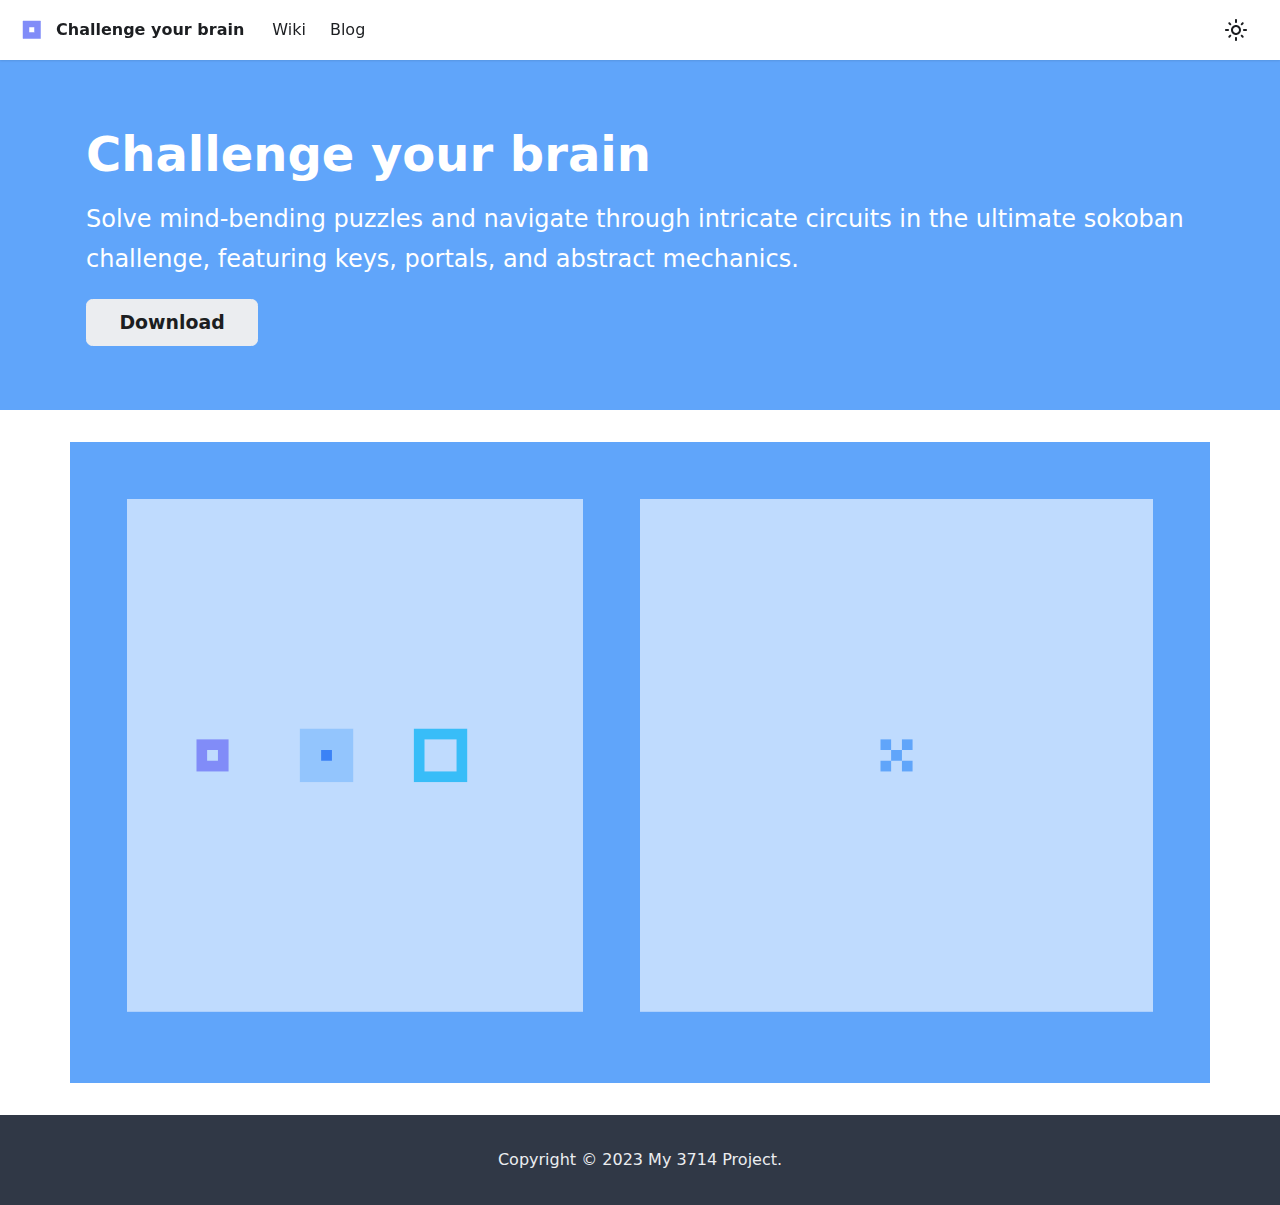
==== index.html @ c6596e47 "init" ====
<!doctype html>
<html lang="en" dir="ltr" class="plugin-pages plugin-id-default">
<head>
<meta charset="UTF-8">
<meta name="generator" content="Docusaurus v2.3.1">
<title data-rh="true">Home | Challenge your brain</title><meta data-rh="true" name="viewport" content="width=device-width,initial-scale=1"><meta data-rh="true" name="twitter:card" content="summary_large_image"><meta data-rh="true" property="og:image" content="https://your-docusaurus-test-site.com/img/docusaurus-social-card.jpg"><meta data-rh="true" name="twitter:image" content="https://your-docusaurus-test-site.com/img/docusaurus-social-card.jpg"><meta data-rh="true" property="og:url" content="https://your-docusaurus-test-site.com/"><meta data-rh="true" name="docusaurus_locale" content="en"><meta data-rh="true" name="docusaurus_tag" content="default"><meta data-rh="true" name="docsearch:language" content="en"><meta data-rh="true" name="docsearch:docusaurus_tag" content="default"><meta data-rh="true" property="og:title" content="Home | Challenge your brain"><meta data-rh="true" name="description" content="Description will go into a meta tag in &lt;head /&gt;"><meta data-rh="true" property="og:description" content="Description will go into a meta tag in &lt;head /&gt;"><link data-rh="true" rel="icon" href="/img/logo.svg"><link data-rh="true" rel="canonical" href="https://your-docusaurus-test-site.com/"><link data-rh="true" rel="alternate" href="https://your-docusaurus-test-site.com/" hreflang="en"><link data-rh="true" rel="alternate" href="https://your-docusaurus-test-site.com/" hreflang="x-default"><script data-rh="true">function maybeInsertBanner(){window.__DOCUSAURUS_INSERT_BASEURL_BANNER&&insertBanner()}function insertBanner(){var n=document.getElementById("docusaurus-base-url-issue-banner-container");if(n){n.innerHTML='\n<div id="docusaurus-base-url-issue-banner" style="border: thick solid red; background-color: rgb(255, 230, 179); margin: 20px; padding: 20px; font-size: 20px;">\n   <p style="font-weight: bold; font-size: 30px;">Your Docusaurus site did not load properly.</p>\n   <p>A very common reason is a wrong site <a href="https://docusaurus.io/docs/docusaurus.config.js/#baseurl" style="font-weight: bold;">baseUrl configuration</a>.</p>\n   <p>Current configured baseUrl = <span style="font-weight: bold; color: red;">/</span>  (default value)</p>\n   <p>We suggest trying baseUrl = <span id="docusaurus-base-url-issue-banner-suggestion-container" style="font-weight: bold; color: green;"></span></p>\n</div>\n';var e=document.getElementById("docusaurus-base-url-issue-banner-suggestion-container"),s=window.location.pathname,r="/"===s.substr(-1)?s:s+"/";e.innerHTML=r}}window.__DOCUSAURUS_INSERT_BASEURL_BANNER=!0,document.addEventListener("DOMContentLoaded",maybeInsertBanner)</script><link rel="alternate" type="application/rss+xml" href="/blog/rss.xml" title="Challenge your brain RSS Feed">
<link rel="alternate" type="application/atom+xml" href="/blog/atom.xml" title="Challenge your brain Atom Feed"><link rel="stylesheet" href="/assets/css/styles.aef42e39.css">
<link rel="preload" href="/assets/js/runtime~main.02da9498.js" as="script">
<link rel="preload" href="/assets/js/main.abb1dfb3.js" as="script">
</head>
<body class="navigation-with-keyboard">
<script>!function(){function t(t){document.documentElement.setAttribute("data-theme",t)}var e=function(){var t=null;try{t=localStorage.getItem("theme")}catch(t){}return t}();t(null!==e?e:"light")}()</script><div id="__docusaurus">
<div id="docusaurus-base-url-issue-banner-container"></div><div role="region" aria-label="Skip to main content"><a class="skipToContent_fXgn" href="#docusaurus_skipToContent_fallback">Skip to main content</a></div><nav aria-label="Main" class="navbar navbar--fixed-top"><div class="navbar__inner"><div class="navbar__items"><button aria-label="Toggle navigation bar" aria-expanded="false" class="navbar__toggle clean-btn" type="button"><svg width="30" height="30" viewBox="0 0 30 30" aria-hidden="true"><path stroke="currentColor" stroke-linecap="round" stroke-miterlimit="10" stroke-width="2" d="M4 7h22M4 15h22M4 23h22"></path></svg></button><a class="navbar__brand" href="/"><div class="navbar__logo"><img src="/img/logo.svg" alt="My Site Logo" class="themedImage_ToTc themedImage--light_HNdA"><img src="/img/logo.svg" alt="My Site Logo" class="themedImage_ToTc themedImage--dark_i4oU"></div><b class="navbar__title text--truncate">Challenge your brain</b></a><a class="navbar__item navbar__link" href="/wiki/introduction">Wiki</a><a class="navbar__item navbar__link" href="/blog">Blog</a></div><div class="navbar__items navbar__items--right"><div class="toggle_vylO colorModeToggle_DEke"><button class="clean-btn toggleButton_gllP toggleButtonDisabled_aARS" type="button" disabled="" title="Switch between dark and light mode (currently light mode)" aria-label="Switch between dark and light mode (currently light mode)" aria-live="polite"><svg viewBox="0 0 24 24" width="24" height="24" class="lightToggleIcon_pyhR"><path fill="currentColor" d="M12,9c1.65,0,3,1.35,3,3s-1.35,3-3,3s-3-1.35-3-3S10.35,9,12,9 M12,7c-2.76,0-5,2.24-5,5s2.24,5,5,5s5-2.24,5-5 S14.76,7,12,7L12,7z M2,13l2,0c0.55,0,1-0.45,1-1s-0.45-1-1-1l-2,0c-0.55,0-1,0.45-1,1S1.45,13,2,13z M20,13l2,0c0.55,0,1-0.45,1-1 s-0.45-1-1-1l-2,0c-0.55,0-1,0.45-1,1S19.45,13,20,13z M11,2v2c0,0.55,0.45,1,1,1s1-0.45,1-1V2c0-0.55-0.45-1-1-1S11,1.45,11,2z M11,20v2c0,0.55,0.45,1,1,1s1-0.45,1-1v-2c0-0.55-0.45-1-1-1C11.45,19,11,19.45,11,20z M5.99,4.58c-0.39-0.39-1.03-0.39-1.41,0 c-0.39,0.39-0.39,1.03,0,1.41l1.06,1.06c0.39,0.39,1.03,0.39,1.41,0s0.39-1.03,0-1.41L5.99,4.58z M18.36,16.95 c-0.39-0.39-1.03-0.39-1.41,0c-0.39,0.39-0.39,1.03,0,1.41l1.06,1.06c0.39,0.39,1.03,0.39,1.41,0c0.39-0.39,0.39-1.03,0-1.41 L18.36,16.95z M19.42,5.99c0.39-0.39,0.39-1.03,0-1.41c-0.39-0.39-1.03-0.39-1.41,0l-1.06,1.06c-0.39,0.39-0.39,1.03,0,1.41 s1.03,0.39,1.41,0L19.42,5.99z M7.05,18.36c0.39-0.39,0.39-1.03,0-1.41c-0.39-0.39-1.03-0.39-1.41,0l-1.06,1.06 c-0.39,0.39-0.39,1.03,0,1.41s1.03,0.39,1.41,0L7.05,18.36z"></path></svg><svg viewBox="0 0 24 24" width="24" height="24" class="darkToggleIcon_wfgR"><path fill="currentColor" d="M9.37,5.51C9.19,6.15,9.1,6.82,9.1,7.5c0,4.08,3.32,7.4,7.4,7.4c0.68,0,1.35-0.09,1.99-0.27C17.45,17.19,14.93,19,12,19 c-3.86,0-7-3.14-7-7C5,9.07,6.81,6.55,9.37,5.51z M12,3c-4.97,0-9,4.03-9,9s4.03,9,9,9s9-4.03,9-9c0-0.46-0.04-0.92-0.1-1.36 c-0.98,1.37-2.58,2.26-4.4,2.26c-2.98,0-5.4-2.42-5.4-5.4c0-1.81,0.89-3.42,2.26-4.4C12.92,3.04,12.46,3,12,3L12,3z"></path></svg></button></div><div class="searchBox_ZlJk"></div></div></div><div role="presentation" class="navbar-sidebar__backdrop"></div></nav><div id="docusaurus_skipToContent_fallback" class="main-wrapper mainWrapper_z2l0"><header class="hero hero--primary"><div class="container"><h1 class="hero__title">Challenge your brain</h1><p class="hero__subtitle">Solve mind-bending puzzles and navigate through intricate circuits in the ultimate sokoban challenge, featuring keys, portals, and abstract mechanics.</p><div><a class="button button--secondary button--lg">Download</a></div></div></header><main><section class="features_t9lD"><div class="container"><div class="row"><img src="/assets/images/a-f8ef5620b0c24caef49e44f3ff81d7fb.png"></div></div></section></main></div><footer class="footer footer--dark"><div class="container container-fluid"><div class="footer__bottom text--center"><div class="footer__copyright">Copyright © 2023 My 3714 Project.</div></div></div></footer></div>
<script src="/assets/js/runtime~main.02da9498.js"></script>
<script src="/assets/js/main.abb1dfb3.js"></script>
</body>
</html>
---- assets/css/styles.aef42e39.css ----
.col,.container{padding:0 var(--ifm-spacing-horizontal);width:100%}.markdown>h2,.markdown>h3,.markdown>h4,.markdown>h5,.markdown>h6{margin-bottom:calc(var(--ifm-heading-vertical-rhythm-bottom)*var(--ifm-leading))}.markdown li,body{word-wrap:break-word}body,ol ol,ol ul,ul ol,ul ul{margin:0}pre,table{overflow:auto}blockquote,pre{margin:0 0 var(--ifm-spacing-vertical)}.breadcrumbs__link,.button{transition-timing-function:var(--ifm-transition-timing-default)}.button,code{vertical-align:middle}.button--outline.button--active,.button--outline:active,.button--outline:hover,:root{--ifm-button-color:var(--ifm-font-color-base-inverse)}.menu__link:hover,a{transition:color var(--ifm-transition-fast) var(--ifm-transition-timing-default)}.navbar--dark,:root{--ifm-navbar-link-hover-color:var(--ifm-color-primary)}.menu,.navbar-sidebar{overflow-x:hidden}:root,html[data-theme=dark]{--ifm-color-emphasis-500:var(--ifm-color-gray-500)}.toggleButton_gllP,html{-webkit-tap-highlight-color:transparent}.clean-list,.containsTaskList_mC6p,.details_lb9f>summary,.dropdown__menu,.menu__list{list-style:none}:root{--ifm-color-scheme:light;--ifm-dark-value:10%;--ifm-darker-value:15%;--ifm-darkest-value:30%;--ifm-light-value:15%;--ifm-lighter-value:30%;--ifm-lightest-value:50%;--ifm-contrast-background-value:90%;--ifm-contrast-foreground-value:70%;--ifm-contrast-background-dark-value:70%;--ifm-contrast-foreground-dark-value:90%;--ifm-color-primary:#3578e5;--ifm-color-secondary:#ebedf0;--ifm-color-success:#00a400;--ifm-color-info:#54c7ec;--ifm-color-warning:#ffba00;--ifm-color-danger:#fa383e;--ifm-color-primary-dark:#306cce;--ifm-color-primary-darker:#2d66c3;--ifm-color-primary-darkest:#2554a0;--ifm-color-primary-light:#538ce9;--ifm-color-primary-lighter:#72a1ed;--ifm-color-primary-lightest:#9abcf2;--ifm-color-primary-contrast-background:#ebf2fc;--ifm-color-primary-contrast-foreground:#102445;--ifm-color-secondary-dark:#d4d5d8;--ifm-color-secondary-darker:#c8c9cc;--ifm-color-secondary-darkest:#a4a6a8;--ifm-color-secondary-light:#eef0f2;--ifm-color-secondary-lighter:#f1f2f5;--ifm-color-secondary-lightest:#f5f6f8;--ifm-color-secondary-contrast-background:#fdfdfe;--ifm-color-secondary-contrast-foreground:#474748;--ifm-color-success-dark:#009400;--ifm-color-success-darker:#008b00;--ifm-color-success-darkest:#007300;--ifm-color-success-light:#26b226;--ifm-color-success-lighter:#4dbf4d;--ifm-color-success-lightest:#80d280;--ifm-color-success-contrast-background:#e6f6e6;--ifm-color-success-contrast-foreground:#003100;--ifm-color-info-dark:#4cb3d4;--ifm-color-info-darker:#47a9c9;--ifm-color-info-darkest:#3b8ba5;--ifm-color-info-light:#6ecfef;--ifm-color-info-lighter:#87d8f2;--ifm-color-info-lightest:#aae3f6;--ifm-color-info-contrast-background:#eef9fd;--ifm-color-info-contrast-foreground:#193c47;--ifm-color-warning-dark:#e6a700;--ifm-color-warning-darker:#d99e00;--ifm-color-warning-darkest:#b38200;--ifm-color-warning-light:#ffc426;--ifm-color-warning-lighter:#ffcf4d;--ifm-color-warning-lightest:#ffdd80;--ifm-color-warning-contrast-background:#fff8e6;--ifm-color-warning-contrast-foreground:#4d3800;--ifm-color-danger-dark:#e13238;--ifm-color-danger-darker:#d53035;--ifm-color-danger-darkest:#af272b;--ifm-color-danger-light:#fb565b;--ifm-color-danger-lighter:#fb7478;--ifm-color-danger-lightest:#fd9c9f;--ifm-color-danger-contrast-background:#ffebec;--ifm-color-danger-contrast-foreground:#4b1113;--ifm-color-white:#fff;--ifm-color-black:#000;--ifm-color-gray-0:var(--ifm-color-white);--ifm-color-gray-100:#f5f6f7;--ifm-color-gray-200:#ebedf0;--ifm-color-gray-300:#dadde1;--ifm-color-gray-400:#ccd0d5;--ifm-color-gray-500:#bec3c9;--ifm-color-gray-600:#8d949e;--ifm-color-gray-700:#606770;--ifm-color-gray-800:#444950;--ifm-color-gray-900:#1c1e21;--ifm-color-gray-1000:var(--ifm-color-black);--ifm-color-emphasis-0:var(--ifm-color-gray-0);--ifm-color-emphasis-100:var(--ifm-color-gray-100);--ifm-color-emphasis-200:var(--ifm-color-gray-200);--ifm-color-emphasis-300:var(--ifm-color-gray-300);--ifm-color-emphasis-400:var(--ifm-color-gray-400);--ifm-color-emphasis-600:var(--ifm-color-gray-600);--ifm-color-emphasis-700:var(--ifm-color-gray-700);--ifm-color-emphasis-800:var(--ifm-color-gray-800);--ifm-color-emphasis-900:var(--ifm-color-gray-900);--ifm-color-emphasis-1000:var(--ifm-color-gray-1000);--ifm-color-content:var(--ifm-color-emphasis-900);--ifm-color-content-inverse:var(--ifm-color-emphasis-0);--ifm-color-content-secondary:#525860;--ifm-background-color:#0000;--ifm-background-surface-color:var(--ifm-color-content-inverse);--ifm-global-border-width:1px;--ifm-global-radius:0.4rem;--ifm-hover-overlay:#0000000d;--ifm-font-color-base:var(--ifm-color-content);--ifm-font-color-base-inverse:var(--ifm-color-content-inverse);--ifm-font-color-secondary:var(--ifm-color-content-secondary);--ifm-font-family-base:system-ui,-apple-system,Segoe UI,Roboto,Ubuntu,Cantarell,Noto Sans,sans-serif,BlinkMacSystemFont,"Segoe UI",Helvetica,Arial,sans-serif,"Apple Color Emoji","Segoe UI Emoji","Segoe UI Symbol";--ifm-font-family-monospace:SFMono-Regular,Menlo,Monaco,Consolas,"Liberation Mono","Courier New",monospace;--ifm-font-size-base:100%;--ifm-font-weight-light:300;--ifm-font-weight-normal:400;--ifm-font-weight-semibold:500;--ifm-font-weight-bold:700;--ifm-font-weight-base:var(--ifm-font-weight-normal);--ifm-line-height-base:1.65;--ifm-global-spacing:1rem;--ifm-spacing-vertical:var(--ifm-global-spacing);--ifm-spacing-horizontal:var(--ifm-global-spacing);--ifm-transition-fast:200ms;--ifm-transition-slow:400ms;--ifm-transition-timing-default:cubic-bezier(0.08,0.52,0.52,1);--ifm-global-shadow-lw:0 1px 2px 0 #0000001a;--ifm-global-shadow-md:0 5px 40px #0003;--ifm-global-shadow-tl:0 12px 28px 0 #0003,0 2px 4px 0 #0000001a;--ifm-z-index-dropdown:100;--ifm-z-index-fixed:200;--ifm-z-index-overlay:400;--ifm-container-width:1140px;--ifm-container-width-xl:1320px;--ifm-code-background:#f6f7f8;--ifm-code-border-radius:var(--ifm-global-radius);--ifm-code-font-size:90%;--ifm-code-padding-horizontal:0.1rem;--ifm-code-padding-vertical:0.1rem;--ifm-pre-background:var(--ifm-code-background);--ifm-pre-border-radius:var(--ifm-code-border-radius);--ifm-pre-color:inherit;--ifm-pre-line-height:1.45;--ifm-pre-padding:1rem;--ifm-heading-color:inherit;--ifm-heading-margin-top:0;--ifm-heading-margin-bottom:var(--ifm-spacing-vertical);--ifm-heading-font-family:var(--ifm-font-family-base);--ifm-heading-font-weight:var(--ifm-font-weight-bold);--ifm-heading-line-height:1.25;--ifm-h1-font-size:2rem;--ifm-h2-font-size:1.5rem;--ifm-h3-font-size:1.25rem;--ifm-h4-font-size:1rem;--ifm-h5-font-size:0.875rem;--ifm-h6-font-size:0.85rem;--ifm-image-alignment-padding:1.25rem;--ifm-leading-desktop:1.25;--ifm-leading:calc(var(--ifm-leading-desktop)*1rem);--ifm-list-left-padding:2rem;--ifm-list-margin:1rem;--ifm-list-item-margin:0.25rem;--ifm-list-paragraph-margin:1rem;--ifm-table-cell-padding:0.75rem;--ifm-table-background:#0000;--ifm-table-stripe-background:#00000008;--ifm-table-border-width:1px;--ifm-table-border-color:var(--ifm-color-emphasis-300);--ifm-table-head-background:inherit;--ifm-table-head-color:inherit;--ifm-table-head-font-weight:var(--ifm-font-weight-bold);--ifm-table-cell-color:inherit;--ifm-link-color:var(--ifm-color-primary);--ifm-link-decoration:none;--ifm-link-hover-color:var(--ifm-link-color);--ifm-link-hover-decoration:underline;--ifm-paragraph-margin-bottom:var(--ifm-leading);--ifm-blockquote-font-size:var(--ifm-font-size-base);--ifm-blockquote-border-left-width:2px;--ifm-blockquote-padding-horizontal:var(--ifm-spacing-horizontal);--ifm-blockquote-padding-vertical:0;--ifm-blockquote-shadow:none;--ifm-blockquote-color:var(--ifm-color-emphasis-800);--ifm-blockquote-border-color:var(--ifm-color-emphasis-300);--ifm-hr-background-color:var(--ifm-color-emphasis-500);--ifm-hr-height:1px;--ifm-hr-margin-vertical:1.5rem;--ifm-scrollbar-size:7px;--ifm-scrollbar-track-background-color:#f1f1f1;--ifm-scrollbar-thumb-background-color:silver;--ifm-scrollbar-thumb-hover-background-color:#a7a7a7;--ifm-alert-background-color:inherit;--ifm-alert-border-color:inherit;--ifm-alert-border-radius:var(--ifm-global-radius);--ifm-alert-border-width:0px;--ifm-alert-border-left-width:5px;--ifm-alert-color:var(--ifm-font-color-base);--ifm-alert-padding-horizontal:var(--ifm-spacing-horizontal);--ifm-alert-padding-vertical:var(--ifm-spacing-vertical);--ifm-alert-shadow:var(--ifm-global-shadow-lw);--ifm-avatar-intro-margin:1rem;--ifm-avatar-intro-alignment:inherit;--ifm-avatar-photo-size:3rem;--ifm-badge-background-color:inherit;--ifm-badge-border-color:inherit;--ifm-badge-border-radius:var(--ifm-global-radius);--ifm-badge-border-width:var(--ifm-global-border-width);--ifm-badge-color:var(--ifm-color-white);--ifm-badge-padding-horizontal:calc(var(--ifm-spacing-horizontal)*0.5);--ifm-badge-padding-vertical:calc(var(--ifm-spacing-vertical)*0.25);--ifm-breadcrumb-border-radius:1.5rem;--ifm-breadcrumb-spacing:0.5rem;--ifm-breadcrumb-color-active:var(--ifm-color-primary);--ifm-breadcrumb-item-background-active:var(--ifm-hover-overlay);--ifm-breadcrumb-padding-horizontal:0.8rem;--ifm-breadcrumb-padding-vertical:0.4rem;--ifm-breadcrumb-size-multiplier:1;--ifm-breadcrumb-separator:url('data:image/svg+xml;utf8,<svg xmlns="http://www.w3.org/2000/svg" x="0px" y="0px" viewBox="0 0 256 256"><g><g><polygon points="79.093,0 48.907,30.187 146.72,128 48.907,225.813 79.093,256 207.093,128"/></g></g><g></g><g></g><g></g><g></g><g></g><g></g><g></g><g></g><g></g><g></g><g></g><g></g><g></g><g></g><g></g></svg>');--ifm-breadcrumb-separator-filter:none;--ifm-breadcrumb-separator-size:0.5rem;--ifm-breadcrumb-separator-size-multiplier:1.25;--ifm-button-background-color:inherit;--ifm-button-border-color:var(--ifm-button-background-color);--ifm-button-border-width:var(--ifm-global-border-width);--ifm-button-font-weight:var(--ifm-font-weight-bold);--ifm-button-padding-horizontal:1.5rem;--ifm-button-padding-vertical:0.375rem;--ifm-button-size-multiplier:1;--ifm-button-transition-duration:var(--ifm-transition-fast);--ifm-button-border-radius:calc(var(--ifm-global-radius)*var(--ifm-button-size-multiplier));--ifm-button-group-spacing:2px;--ifm-card-background-color:var(--ifm-background-surface-color);--ifm-card-border-radius:calc(var(--ifm-global-radius)*2);--ifm-card-horizontal-spacing:var(--ifm-global-spacing);--ifm-card-vertical-spacing:var(--ifm-global-spacing);--ifm-toc-border-color:var(--ifm-color-emphasis-300);--ifm-toc-link-color:var(--ifm-color-content-secondary);--ifm-toc-padding-vertical:0.5rem;--ifm-toc-padding-horizontal:0.5rem;--ifm-dropdown-background-color:var(--ifm-background-surface-color);--ifm-dropdown-font-weight:var(--ifm-font-weight-semibold);--ifm-dropdown-link-color:var(--ifm-font-color-base);--ifm-dropdown-hover-background-color:var(--ifm-hover-overlay);--ifm-footer-background-color:var(--ifm-color-emphasis-100);--ifm-footer-color:inherit;--ifm-footer-link-color:var(--ifm-color-emphasis-700);--ifm-footer-link-hover-color:var(--ifm-color-primary);--ifm-footer-link-horizontal-spacing:0.5rem;--ifm-footer-padding-horizontal:calc(var(--ifm-spacing-horizontal)*2);--ifm-footer-padding-vertical:calc(var(--ifm-spacing-vertical)*2);--ifm-footer-title-color:inherit;--ifm-footer-logo-max-width:min(30rem,90vw);--ifm-hero-background-color:var(--ifm-background-surface-color);--ifm-hero-text-color:var(--ifm-color-emphasis-800);--ifm-menu-color:var(--ifm-color-emphasis-700);--ifm-menu-color-active:var(--ifm-color-primary);--ifm-menu-color-background-active:var(--ifm-hover-overlay);--ifm-menu-color-background-hover:var(--ifm-hover-overlay);--ifm-menu-link-padding-horizontal:0.75rem;--ifm-menu-link-padding-vertical:0.375rem;--ifm-menu-link-sublist-icon:url('data:image/svg+xml;utf8,<svg xmlns="http://www.w3.org/2000/svg" width="16px" height="16px" viewBox="0 0 24 24"><path fill="rgba(0,0,0,0.5)" d="M7.41 15.41L12 10.83l4.59 4.58L18 14l-6-6-6 6z"></path></svg>');--ifm-menu-link-sublist-icon-filter:none;--ifm-navbar-background-color:var(--ifm-background-surface-color);--ifm-navbar-height:3.75rem;--ifm-navbar-item-padding-horizontal:0.75rem;--ifm-navbar-item-padding-vertical:0.25rem;--ifm-navbar-link-color:var(--ifm-font-color-base);--ifm-navbar-link-active-color:var(--ifm-link-color);--ifm-navbar-padding-horizontal:var(--ifm-spacing-horizontal);--ifm-navbar-padding-vertical:calc(var(--ifm-spacing-vertical)*0.5);--ifm-navbar-shadow:var(--ifm-global-shadow-lw);--ifm-navbar-search-input-background-color:var(--ifm-color-emphasis-200);--ifm-navbar-search-input-color:var(--ifm-color-emphasis-800);--ifm-navbar-search-input-placeholder-color:var(--ifm-color-emphasis-500);--ifm-navbar-search-input-icon:url('data:image/svg+xml;utf8,<svg fill="currentColor" xmlns="http://www.w3.org/2000/svg" viewBox="0 0 16 16" height="16px" width="16px"><path d="M6.02945,10.20327a4.17382,4.17382,0,1,1,4.17382-4.17382A4.15609,4.15609,0,0,1,6.02945,10.20327Zm9.69195,4.2199L10.8989,9.59979A5.88021,5.88021,0,0,0,12.058,6.02856,6.00467,6.00467,0,1,0,9.59979,10.8989l4.82338,4.82338a.89729.89729,0,0,0,1.29912,0,.89749.89749,0,0,0-.00087-1.29909Z" /></svg>');--ifm-navbar-sidebar-width:83vw;--ifm-pagination-border-radius:var(--ifm-global-radius);--ifm-pagination-color-active:var(--ifm-color-primary);--ifm-pagination-font-size:1rem;--ifm-pagination-item-active-background:var(--ifm-hover-overlay);--ifm-pagination-page-spacing:0.2em;--ifm-pagination-padding-horizontal:calc(var(--ifm-spacing-horizontal)*1);--ifm-pagination-padding-vertical:calc(var(--ifm-spacing-vertical)*0.25);--ifm-pagination-nav-border-radius:var(--ifm-global-radius);--ifm-pagination-nav-color-hover:var(--ifm-color-primary);--ifm-pills-color-active:var(--ifm-color-primary);--ifm-pills-color-background-active:var(--ifm-hover-overlay);--ifm-pills-spacing:0.125rem;--ifm-tabs-color:var(--ifm-font-color-secondary);--ifm-tabs-color-active:var(--ifm-color-primary);--ifm-tabs-color-active-border:var(--ifm-tabs-color-active);--ifm-tabs-padding-horizontal:1rem;--ifm-tabs-padding-vertical:1rem;--docusaurus-progress-bar-color:var(--ifm-color-primary);--docusaurus-announcement-bar-height:auto;--docusaurus-collapse-button-bg:#0000;--docusaurus-collapse-button-bg-hover:#0000001a;--doc-sidebar-width:300px;--doc-sidebar-hidden-width:30px;--docusaurus-tag-list-border:var(--ifm-color-emphasis-300)}.badge--danger,.badge--info,.badge--primary,.badge--secondary,.badge--success,.badge--warning{--ifm-badge-border-color:var(--ifm-badge-background-color)}.button--link,.button--outline{--ifm-button-background-color:#0000}*{box-sizing:border-box}html{-webkit-font-smoothing:antialiased;-webkit-text-size-adjust:100%;text-size-adjust:100%;background-color:var(--ifm-background-color);color:var(--ifm-font-color-base);color-scheme:var(--ifm-color-scheme);font:var(--ifm-font-size-base)/var(--ifm-line-height-base) var(--ifm-font-family-base);text-rendering:optimizelegibility}iframe{border:0;color-scheme:auto}.container{margin:0 auto;max-width:var(--ifm-container-width)}.container--fluid{max-width:inherit}.row{display:flex;flex-wrap:wrap;margin:0 calc(var(--ifm-spacing-horizontal)*-1)}.list_eTzJ article:last-child,.margin-bottom--none,.margin-vert--none,.markdown>:last-child{margin-bottom:0!important}.margin-top--none,.margin-vert--none{margin-top:0!important}.row--no-gutters{margin-left:0;margin-right:0}.margin-horiz--none,.margin-right--none{margin-right:0!important}.row--no-gutters>.col{padding-left:0;padding-right:0}.row--align-top{align-items:flex-start}.row--align-bottom{align-items:flex-end}.menuExternalLink_NmtK,.row--align-center{align-items:center}.row--align-stretch{align-items:stretch}.row--align-baseline{align-items:baseline}.col{--ifm-col-width:100%;flex:1 0;margin-left:0;max-width:var(--ifm-col-width)}.padding-bottom--none,.padding-vert--none{padding-bottom:0!important}.padding-top--none,.padding-vert--none{padding-top:0!important}.padding-horiz--none,.padding-left--none{padding-left:0!important}.padding-horiz--none,.padding-right--none{padding-right:0!important}.col[class*=col--]{flex:0 0 var(--ifm-col-width)}.col--1{--ifm-col-width:8.33333%}.col--offset-1{margin-left:8.33333%}.col--2{--ifm-col-width:16.66667%}.col--offset-2{margin-left:16.66667%}.col--3{--ifm-col-width:25%}.col--offset-3{margin-left:25%}.col--4{--ifm-col-width:33.33333%}.col--offset-4{margin-left:33.33333%}.col--5{--ifm-col-width:41.66667%}.col--offset-5{margin-left:41.66667%}.col--6{--ifm-col-width:50%}.col--offset-6{margin-left:50%}.col--7{--ifm-col-width:58.33333%}.col--offset-7{margin-left:58.33333%}.col--8{--ifm-col-width:66.66667%}.col--offset-8{margin-left:66.66667%}.col--9{--ifm-col-width:75%}.col--offset-9{margin-left:75%}.col--10{--ifm-col-width:83.33333%}.col--offset-10{margin-left:83.33333%}.col--11{--ifm-col-width:91.66667%}.col--offset-11{margin-left:91.66667%}.col--12{--ifm-col-width:100%}.col--offset-12{margin-left:100%}.margin-horiz--none,.margin-left--none{margin-left:0!important}.margin--none{margin:0!important}.margin-bottom--xs,.margin-vert--xs{margin-bottom:.25rem!important}.margin-top--xs,.margin-vert--xs{margin-top:.25rem!important}.margin-horiz--xs,.margin-left--xs{margin-left:.25rem!important}.margin-horiz--xs,.margin-right--xs{margin-right:.25rem!important}.margin--xs{margin:.25rem!important}.margin-bottom--sm,.margin-vert--sm{margin-bottom:.5rem!important}.margin-top--sm,.margin-vert--sm{margin-top:.5rem!important}.margin-horiz--sm,.margin-left--sm{margin-left:.5rem!important}.margin-horiz--sm,.margin-right--sm{margin-right:.5rem!important}.margin--sm{margin:.5rem!important}.margin-bottom--md,.margin-vert--md{margin-bottom:1rem!important}.margin-top--md,.margin-vert--md{margin-top:1rem!important}.margin-horiz--md,.margin-left--md{margin-left:1rem!important}.margin-horiz--md,.margin-right--md{margin-right:1rem!important}.margin--md{margin:1rem!important}.margin-bottom--lg,.margin-vert--lg{margin-bottom:2rem!important}.margin-top--lg,.margin-vert--lg{margin-top:2rem!important}.margin-horiz--lg,.margin-left--lg{margin-left:2rem!important}.margin-horiz--lg,.margin-right--lg{margin-right:2rem!important}.margin--lg{margin:2rem!important}.margin-bottom--xl,.margin-vert--xl{margin-bottom:5rem!important}.margin-top--xl,.margin-vert--xl{margin-top:5rem!important}.margin-horiz--xl,.margin-left--xl{margin-left:5rem!important}.margin-horiz--xl,.margin-right--xl{margin-right:5rem!important}.margin--xl{margin:5rem!important}.padding--none{padding:0!important}.padding-bottom--xs,.padding-vert--xs{padding-bottom:.25rem!important}.padding-top--xs,.padding-vert--xs{padding-top:.25rem!important}.padding-horiz--xs,.padding-left--xs{padding-left:.25rem!important}.padding-horiz--xs,.padding-right--xs{padding-right:.25rem!important}.padding--xs{padding:.25rem!important}.padding-bottom--sm,.padding-vert--sm{padding-bottom:.5rem!important}.padding-top--sm,.padding-vert--sm{padding-top:.5rem!important}.padding-horiz--sm,.padding-left--sm{padding-left:.5rem!important}.padding-horiz--sm,.padding-right--sm{padding-right:.5rem!important}.padding--sm{padding:.5rem!important}.padding-bottom--md,.padding-vert--md{padding-bottom:1rem!important}.padding-top--md,.padding-vert--md{padding-top:1rem!important}.padding-horiz--md,.padding-left--md{padding-left:1rem!important}.padding-horiz--md,.padding-right--md{padding-right:1rem!important}.padding--md{padding:1rem!important}.padding-bottom--lg,.padding-vert--lg{padding-bottom:2rem!important}.padding-top--lg,.padding-vert--lg{padding-top:2rem!important}.padding-horiz--lg,.padding-left--lg{padding-left:2rem!important}.padding-horiz--lg,.padding-right--lg{padding-right:2rem!important}.padding--lg{padding:2rem!important}.padding-bottom--xl,.padding-vert--xl{padding-bottom:5rem!important}.padding-top--xl,.padding-vert--xl{padding-top:5rem!important}.padding-horiz--xl,.padding-left--xl{padding-left:5rem!important}.padding-horiz--xl,.padding-right--xl{padding-right:5rem!important}.padding--xl{padding:5rem!important}code{background-color:var(--ifm-code-background);border:.1rem solid #0000001a;border-radius:var(--ifm-code-border-radius);font-family:var(--ifm-font-family-monospace);font-size:var(--ifm-code-font-size);padding:var(--ifm-code-padding-vertical) var(--ifm-code-padding-horizontal)}a code{color:inherit}pre{background-color:var(--ifm-pre-background);border-radius:var(--ifm-pre-border-radius);color:var(--ifm-pre-color);font:var(--ifm-code-font-size)/var(--ifm-pre-line-height) var(--ifm-font-family-monospace);padding:var(--ifm-pre-padding)}pre code{background-color:initial;border:none;font-size:100%;line-height:inherit;padding:0}kbd{background-color:var(--ifm-color-emphasis-0);border:1px solid var(--ifm-color-emphasis-400);border-radius:.2rem;box-shadow:inset 0 -1px 0 var(--ifm-color-emphasis-400);color:var(--ifm-color-emphasis-800);font:80% var(--ifm-font-family-monospace);padding:.15rem .3rem}h1,h2,h3,h4,h5,h6{color:var(--ifm-heading-color);font-family:var(--ifm-heading-font-family);font-weight:var(--ifm-heading-font-weight);line-height:var(--ifm-heading-line-height);margin:var(--ifm-heading-margin-top) 0 var(--ifm-heading-margin-bottom) 0}h1{font-size:var(--ifm-h1-font-size)}h2{font-size:var(--ifm-h2-font-size)}h3{font-size:var(--ifm-h3-font-size)}h4{font-size:var(--ifm-h4-font-size)}h5{font-size:var(--ifm-h5-font-size)}h6{font-size:var(--ifm-h6-font-size)}img{max-width:100%}img[align=right]{padding-left:var(--image-alignment-padding)}img[align=left]{padding-right:var(--image-alignment-padding)}.markdown{--ifm-h1-vertical-rhythm-top:3;--ifm-h2-vertical-rhythm-top:2;--ifm-h3-vertical-rhythm-top:1.5;--ifm-heading-vertical-rhythm-top:1.25;--ifm-h1-vertical-rhythm-bottom:1.25;--ifm-heading-vertical-rhythm-bottom:1}.markdown:after,.markdown:before{content:"";display:table}.markdown:after{clear:both}.markdown h1:first-child{--ifm-h1-font-size:3rem;margin-bottom:calc(var(--ifm-h1-vertical-rhythm-bottom)*var(--ifm-leading))}.markdown>h2{--ifm-h2-font-size:2rem;margin-top:calc(var(--ifm-h2-vertical-rhythm-top)*var(--ifm-leading))}.markdown>h3{--ifm-h3-font-size:1.5rem;margin-top:calc(var(--ifm-h3-vertical-rhythm-top)*var(--ifm-leading))}.markdown>h4,.markdown>h5,.markdown>h6{margin-top:calc(var(--ifm-heading-vertical-rhythm-top)*var(--ifm-leading))}.markdown>p,.markdown>pre,.markdown>ul{margin-bottom:var(--ifm-leading)}.markdown li>p{margin-top:var(--ifm-list-paragraph-margin)}.markdown li+li{margin-top:var(--ifm-list-item-margin)}ol,ul{margin:0 0 var(--ifm-list-margin);padding-left:var(--ifm-list-left-padding)}ol ol,ul ol{list-style-type:lower-roman}ol ol ol,ol ul ol,ul ol ol,ul ul ol{list-style-type:lower-alpha}table{border-collapse:collapse;display:block;margin-bottom:var(--ifm-spacing-vertical)}table thead tr{border-bottom:2px solid var(--ifm-table-border-color)}table thead,table tr:nth-child(2n){background-color:var(--ifm-table-stripe-background)}table tr{background-color:var(--ifm-table-background);border-top:var(--ifm-table-border-width) solid var(--ifm-table-border-color)}table td,table th{border:var(--ifm-table-border-width) solid var(--ifm-table-border-color);padding:var(--ifm-table-cell-padding)}table th{background-color:var(--ifm-table-head-background);color:var(--ifm-table-head-color);font-weight:var(--ifm-table-head-font-weight)}table td{color:var(--ifm-table-cell-color)}strong{font-weight:var(--ifm-font-weight-bold)}a{color:var(--ifm-link-color);text-decoration:var(--ifm-link-decoration)}a:hover{color:var(--ifm-link-hover-color);text-decoration:var(--ifm-link-hover-decoration)}.button:hover,.text--no-decoration,.text--no-decoration:hover,a:not([href]){text-decoration:none}p{margin:0 0 var(--ifm-paragraph-margin-bottom)}blockquote{border-left:var(--ifm-blockquote-border-left-width) solid var(--ifm-blockquote-border-color);box-shadow:var(--ifm-blockquote-shadow);color:var(--ifm-blockquote-color);font-size:var(--ifm-blockquote-font-size);padding:var(--ifm-blockquote-padding-vertical) var(--ifm-blockquote-padding-horizontal)}blockquote>:first-child{margin-top:0}blockquote>:last-child{margin-bottom:0}hr{background-color:var(--ifm-hr-background-color);border:0;height:var(--ifm-hr-height);margin:var(--ifm-hr-margin-vertical) 0}.shadow--lw{box-shadow:var(--ifm-global-shadow-lw)!important}.shadow--md{box-shadow:var(--ifm-global-shadow-md)!important}.shadow--tl{box-shadow:var(--ifm-global-shadow-tl)!important}.text--primary,.wordWrapButtonEnabled_EoeP .wordWrapButtonIcon_Bwma{color:var(--ifm-color-primary)}.text--secondary{color:var(--ifm-color-secondary)}.text--success{color:var(--ifm-color-success)}.text--info{color:var(--ifm-color-info)}.text--warning{color:var(--ifm-color-warning)}.text--danger{color:var(--ifm-color-danger)}.text--center{text-align:center}.text--left{text-align:left}.text--justify{text-align:justify}.text--right{text-align:right}.text--capitalize{text-transform:capitalize}.text--lowercase{text-transform:lowercase}.admonitionHeading_tbUL,.alert__heading,.text--uppercase{text-transform:uppercase}.text--light{font-weight:var(--ifm-font-weight-light)}.text--normal{font-weight:var(--ifm-font-weight-normal)}.text--semibold{font-weight:var(--ifm-font-weight-semibold)}.text--bold{font-weight:var(--ifm-font-weight-bold)}.text--italic{font-style:italic}.text--truncate{overflow:hidden;text-overflow:ellipsis;white-space:nowrap}.text--break{word-wrap:break-word!important;word-break:break-word!important}.clean-btn{background:none;border:none;color:inherit;cursor:pointer;font-family:inherit;padding:0}.alert,.alert .close{color:var(--ifm-alert-foreground-color)}.clean-list{padding-left:0}.alert--primary{--ifm-alert-background-color:var(--ifm-color-primary-contrast-background);--ifm-alert-background-color-highlight:#3578e526;--ifm-alert-foreground-color:var(--ifm-color-primary-contrast-foreground);--ifm-alert-border-color:var(--ifm-color-primary-dark)}.alert--secondary{--ifm-alert-background-color:var(--ifm-color-secondary-contrast-background);--ifm-alert-background-color-highlight:#ebedf026;--ifm-alert-foreground-color:var(--ifm-color-secondary-contrast-foreground);--ifm-alert-border-color:var(--ifm-color-secondary-dark)}.alert--success{--ifm-alert-background-color:var(--ifm-color-success-contrast-background);--ifm-alert-background-color-highlight:#00a40026;--ifm-alert-foreground-color:var(--ifm-color-success-contrast-foreground);--ifm-alert-border-color:var(--ifm-color-success-dark)}.alert--info{--ifm-alert-background-color:var(--ifm-color-info-contrast-background);--ifm-alert-background-color-highlight:#54c7ec26;--ifm-alert-foreground-color:var(--ifm-color-info-contrast-foreground);--ifm-alert-border-color:var(--ifm-color-info-dark)}.alert--warning{--ifm-alert-background-color:var(--ifm-color-warning-contrast-background);--ifm-alert-background-color-highlight:#ffba0026;--ifm-alert-foreground-color:var(--ifm-color-warning-contrast-foreground);--ifm-alert-border-color:var(--ifm-color-warning-dark)}.alert--danger{--ifm-alert-background-color:var(--ifm-color-danger-contrast-background);--ifm-alert-background-color-highlight:#fa383e26;--ifm-alert-foreground-color:var(--ifm-color-danger-contrast-foreground);--ifm-alert-border-color:var(--ifm-color-danger-dark)}.alert{--ifm-code-background:var(--ifm-alert-background-color-highlight);--ifm-link-color:var(--ifm-alert-foreground-color);--ifm-link-hover-color:var(--ifm-alert-foreground-color);--ifm-link-decoration:underline;--ifm-tabs-color:var(--ifm-alert-foreground-color);--ifm-tabs-color-active:var(--ifm-alert-foreground-color);--ifm-tabs-color-active-border:var(--ifm-alert-border-color);background-color:var(--ifm-alert-background-color);border:var(--ifm-alert-border-width) solid var(--ifm-alert-border-color);border-left-width:var(--ifm-alert-border-left-width);border-radius:var(--ifm-alert-border-radius);box-shadow:var(--ifm-alert-shadow);padding:var(--ifm-alert-padding-vertical) var(--ifm-alert-padding-horizontal)}.alert__heading{align-items:center;display:flex;font:700 var(--ifm-h5-font-size)/var(--ifm-heading-line-height) var(--ifm-heading-font-family);margin-bottom:.5rem}.alert__icon{display:inline-flex;margin-right:.4em}.alert__icon svg{fill:var(--ifm-alert-foreground-color);stroke:var(--ifm-alert-foreground-color);stroke-width:0}.alert .close{margin:calc(var(--ifm-alert-padding-vertical)*-1) calc(var(--ifm-alert-padding-horizontal)*-1) 0 0;opacity:.75}.alert .close:focus,.alert .close:hover{opacity:1}.alert a{text-decoration-color:var(--ifm-alert-border-color)}.alert a:hover{text-decoration-thickness:2px}.avatar{column-gap:var(--ifm-avatar-intro-margin);display:flex}.avatar__photo{border-radius:50%;display:block;height:var(--ifm-avatar-photo-size);overflow:hidden;width:var(--ifm-avatar-photo-size)}.card--full-height,.navbar__logo img,body,html{height:100%}.avatar__photo--sm{--ifm-avatar-photo-size:2rem}.avatar__photo--lg{--ifm-avatar-photo-size:4rem}.avatar__photo--xl{--ifm-avatar-photo-size:6rem}.avatar__intro{display:flex;flex:1 1;flex-direction:column;justify-content:center;text-align:var(--ifm-avatar-intro-alignment)}.badge,.breadcrumbs__item,.breadcrumbs__link,.button,.dropdown>.navbar__link:after{display:inline-block}.avatar__name{font:700 var(--ifm-h4-font-size)/var(--ifm-heading-line-height) var(--ifm-font-family-base)}.avatar__subtitle{margin-top:.25rem}.avatar--vertical{--ifm-avatar-intro-alignment:center;--ifm-avatar-intro-margin:0.5rem;align-items:center;flex-direction:column}.badge{background-color:var(--ifm-badge-background-color);border:var(--ifm-badge-border-width) solid var(--ifm-badge-border-color);border-radius:var(--ifm-badge-border-radius);color:var(--ifm-badge-color);font-size:75%;font-weight:var(--ifm-font-weight-bold);line-height:1;padding:var(--ifm-badge-padding-vertical) var(--ifm-badge-padding-horizontal)}.badge--primary{--ifm-badge-background-color:var(--ifm-color-primary)}.badge--secondary{--ifm-badge-background-color:var(--ifm-color-secondary);color:var(--ifm-color-black)}.breadcrumbs__link,.button.button--secondary.button--outline:not(.button--active):not(:hover){color:var(--ifm-font-color-base)}.badge--success{--ifm-badge-background-color:var(--ifm-color-success)}.badge--info{--ifm-badge-background-color:var(--ifm-color-info)}.badge--warning{--ifm-badge-background-color:var(--ifm-color-warning)}.badge--danger{--ifm-badge-background-color:var(--ifm-color-danger)}.breadcrumbs{margin-bottom:0;padding-left:0}.breadcrumbs__item:not(:last-child):after{background:var(--ifm-breadcrumb-separator) center;content:" ";display:inline-block;filter:var(--ifm-breadcrumb-separator-filter);height:calc(var(--ifm-breadcrumb-separator-size)*var(--ifm-breadcrumb-size-multiplier)*var(--ifm-breadcrumb-separator-size-multiplier));margin:0 var(--ifm-breadcrumb-spacing);opacity:.5;width:calc(var(--ifm-breadcrumb-separator-size)*var(--ifm-breadcrumb-size-multiplier)*var(--ifm-breadcrumb-separator-size-multiplier))}.breadcrumbs__item--active .breadcrumbs__link{background:var(--ifm-breadcrumb-item-background-active);color:var(--ifm-breadcrumb-color-active)}.breadcrumbs__link{border-radius:var(--ifm-breadcrumb-border-radius);font-size:calc(1rem*var(--ifm-breadcrumb-size-multiplier));padding:calc(var(--ifm-breadcrumb-padding-vertical)*var(--ifm-breadcrumb-size-multiplier)) calc(var(--ifm-breadcrumb-padding-horizontal)*var(--ifm-breadcrumb-size-multiplier));transition-duration:var(--ifm-transition-fast);transition-property:background,color}.breadcrumbs__link:any-link:hover,.breadcrumbs__link:link:hover,.breadcrumbs__link:visited:hover,area.breadcrumbs__link[href]:hover{background:var(--ifm-breadcrumb-item-background-active);text-decoration:none}.breadcrumbs--sm{--ifm-breadcrumb-size-multiplier:0.8}.breadcrumbs--lg{--ifm-breadcrumb-size-multiplier:1.2}.button{background-color:var(--ifm-button-background-color);border:var(--ifm-button-border-width) solid var(--ifm-button-border-color);border-radius:var(--ifm-button-border-radius);cursor:pointer;font-size:calc(.875rem*var(--ifm-button-size-multiplier));font-weight:var(--ifm-button-font-weight);line-height:1.5;padding:calc(var(--ifm-button-padding-vertical)*var(--ifm-button-size-multiplier)) calc(var(--ifm-button-padding-horizontal)*var(--ifm-button-size-multiplier));text-align:center;transition-duration:var(--ifm-button-transition-duration);transition-property:color,background,border-color;-webkit-user-select:none;user-select:none;white-space:nowrap}.button,.button:hover{color:var(--ifm-button-color)}.button--outline{--ifm-button-color:var(--ifm-button-border-color)}.button--outline:hover{--ifm-button-background-color:var(--ifm-button-border-color)}.button--link{--ifm-button-border-color:#0000;color:var(--ifm-link-color);text-decoration:var(--ifm-link-decoration)}.button--link.button--active,.button--link:active,.button--link:hover{color:var(--ifm-link-hover-color);text-decoration:var(--ifm-link-hover-decoration)}.button.disabled,.button:disabled,.button[disabled]{opacity:.65;pointer-events:none}.button--sm{--ifm-button-size-multiplier:0.8}.button--lg{--ifm-button-size-multiplier:1.35}.button--block{display:block;width:100%}.button.button--secondary{color:var(--ifm-color-gray-900)}:where(.button--primary){--ifm-button-background-color:var(--ifm-color-primary);--ifm-button-border-color:var(--ifm-color-primary)}:where(.button--primary):not(.button--outline):hover{--ifm-button-background-color:var(--ifm-color-primary-dark);--ifm-button-border-color:var(--ifm-color-primary-dark)}.button--primary.button--active,.button--primary:active{--ifm-button-background-color:var(--ifm-color-primary-darker);--ifm-button-border-color:var(--ifm-color-primary-darker)}:where(.button--secondary){--ifm-button-background-color:var(--ifm-color-secondary);--ifm-button-border-color:var(--ifm-color-secondary)}:where(.button--secondary):not(.button--outline):hover{--ifm-button-background-color:var(--ifm-color-secondary-dark);--ifm-button-border-color:var(--ifm-color-secondary-dark)}.button--secondary.button--active,.button--secondary:active{--ifm-button-background-color:var(--ifm-color-secondary-darker);--ifm-button-border-color:var(--ifm-color-secondary-darker)}:where(.button--success){--ifm-button-background-color:var(--ifm-color-success);--ifm-button-border-color:var(--ifm-color-success)}:where(.button--success):not(.button--outline):hover{--ifm-button-background-color:var(--ifm-color-success-dark);--ifm-button-border-color:var(--ifm-color-success-dark)}.button--success.button--active,.button--success:active{--ifm-button-background-color:var(--ifm-color-success-darker);--ifm-button-border-color:var(--ifm-color-success-darker)}:where(.button--info){--ifm-button-background-color:var(--ifm-color-info);--ifm-button-border-color:var(--ifm-color-info)}:where(.button--info):not(.button--outline):hover{--ifm-button-background-color:var(--ifm-color-info-dark);--ifm-button-border-color:var(--ifm-color-info-dark)}.button--info.button--active,.button--info:active{--ifm-button-background-color:var(--ifm-color-info-darker);--ifm-button-border-color:var(--ifm-color-info-darker)}:where(.button--warning){--ifm-button-background-color:var(--ifm-color-warning);--ifm-button-border-color:var(--ifm-color-warning)}:where(.button--warning):not(.button--outline):hover{--ifm-button-background-color:var(--ifm-color-warning-dark);--ifm-button-border-color:var(--ifm-color-warning-dark)}.button--warning.button--active,.button--warning:active{--ifm-button-background-color:var(--ifm-color-warning-darker);--ifm-button-border-color:var(--ifm-color-warning-darker)}:where(.button--danger){--ifm-button-background-color:var(--ifm-color-danger);--ifm-button-border-color:var(--ifm-color-danger)}:where(.button--danger):not(.button--outline):hover{--ifm-button-background-color:var(--ifm-color-danger-dark);--ifm-button-border-color:var(--ifm-color-danger-dark)}.button--danger.button--active,.button--danger:active{--ifm-button-background-color:var(--ifm-color-danger-darker);--ifm-button-border-color:var(--ifm-color-danger-darker)}.button-group{display:inline-flex;gap:var(--ifm-button-group-spacing)}.button-group>.button:not(:first-child){border-bottom-left-radius:0;border-top-left-radius:0}.button-group>.button:not(:last-child){border-bottom-right-radius:0;border-top-right-radius:0}.button-group--block{display:flex;justify-content:stretch}.button-group--block>.button{flex-grow:1}.card{background-color:var(--ifm-card-background-color);border-radius:var(--ifm-card-border-radius);box-shadow:var(--ifm-global-shadow-lw);display:flex;flex-direction:column;overflow:hidden}.card__image{padding-top:var(--ifm-card-vertical-spacing)}.card__image:first-child{padding-top:0}.card__body,.card__footer,.card__header{padding:var(--ifm-card-vertical-spacing) var(--ifm-card-horizontal-spacing)}.card__body:not(:last-child),.card__footer:not(:last-child),.card__header:not(:last-child){padding-bottom:0}.card__body>:last-child,.card__footer>:last-child,.card__header>:last-child{margin-bottom:0}.card__footer{margin-top:auto}.table-of-contents{font-size:.8rem;margin-bottom:0;padding:var(--ifm-toc-padding-vertical) 0}.table-of-contents,.table-of-contents ul{list-style:none;padding-left:var(--ifm-toc-padding-horizontal)}.table-of-contents li{margin:var(--ifm-toc-padding-vertical) var(--ifm-toc-padding-horizontal)}.table-of-contents__left-border{border-left:1px solid var(--ifm-toc-border-color)}.table-of-contents__link{color:var(--ifm-toc-link-color);display:block}.table-of-contents__link--active,.table-of-contents__link--active code,.table-of-contents__link:hover,.table-of-contents__link:hover code{color:var(--ifm-color-primary);text-decoration:none}.close{color:var(--ifm-color-black);float:right;font-size:1.5rem;font-weight:var(--ifm-font-weight-bold);line-height:1;opacity:.5;padding:1rem;transition:opacity var(--ifm-transition-fast) var(--ifm-transition-timing-default)}.close:hover{opacity:.7}.close:focus,.theme-code-block-highlighted-line .codeLineNumber_Tfdd:before{opacity:.8}.dropdown{display:inline-flex;font-weight:var(--ifm-dropdown-font-weight);position:relative;vertical-align:top}.dropdown--hoverable:hover .dropdown__menu,.dropdown--show .dropdown__menu{opacity:1;pointer-events:all;transform:translateY(-1px);visibility:visible}#nprogress,.dropdown__menu,.navbar__item.dropdown .navbar__link:not([href]){pointer-events:none}.dropdown--right .dropdown__menu{left:inherit;right:0}.dropdown--nocaret .navbar__link:after{content:none!important}.dropdown__menu{background-color:var(--ifm-dropdown-background-color);border-radius:var(--ifm-global-radius);box-shadow:var(--ifm-global-shadow-md);left:0;max-height:80vh;min-width:10rem;opacity:0;overflow-y:auto;padding:.5rem;position:absolute;top:calc(100% - var(--ifm-navbar-item-padding-vertical) + .3rem);transform:translateY(-.625rem);transition-duration:var(--ifm-transition-fast);transition-property:opacity,transform,visibility;transition-timing-function:var(--ifm-transition-timing-default);visibility:hidden;z-index:var(--ifm-z-index-dropdown)}.sidebar_re4s,.tableOfContents_bqdL{max-height:calc(100vh - var(--ifm-navbar-height) - 2rem);overflow-y:auto}.menu__caret,.menu__link,.menu__list-item-collapsible{border-radius:.25rem;transition:background var(--ifm-transition-fast) var(--ifm-transition-timing-default)}.dropdown__link{border-radius:.25rem;color:var(--ifm-dropdown-link-color);display:block;font-size:.875rem;margin-top:.2rem;padding:.25rem .5rem;white-space:nowrap}.dropdown__link--active,.dropdown__link:hover{background-color:var(--ifm-dropdown-hover-background-color);color:var(--ifm-dropdown-link-color);text-decoration:none}.dropdown__link--active,.dropdown__link--active:hover{--ifm-dropdown-link-color:var(--ifm-link-color)}.dropdown>.navbar__link:after{border-color:currentcolor #0000;border-style:solid;border-width:.4em .4em 0;content:"";margin-left:.3em;position:relative;top:2px;transform:translateY(-50%)}.footer{background-color:var(--ifm-footer-background-color);color:var(--ifm-footer-color);padding:var(--ifm-footer-padding-vertical) var(--ifm-footer-padding-horizontal)}.footer--dark{--ifm-footer-background-color:#303846;--ifm-footer-color:var(--ifm-footer-link-color);--ifm-footer-link-color:var(--ifm-color-secondary);--ifm-footer-title-color:var(--ifm-color-white)}.footer__links{margin-bottom:1rem}.footer__link-item{color:var(--ifm-footer-link-color);line-height:2}.footer__link-item:hover{color:var(--ifm-footer-link-hover-color)}.footer__link-separator{margin:0 var(--ifm-footer-link-horizontal-spacing)}.footer__logo{margin-top:1rem;max-width:var(--ifm-footer-logo-max-width)}.footer__title{color:var(--ifm-footer-title-color);font:700 var(--ifm-h4-font-size)/var(--ifm-heading-line-height) var(--ifm-font-family-base);margin-bottom:var(--ifm-heading-margin-bottom)}.menu,.navbar__link{font-weight:var(--ifm-font-weight-semibold)}.docItemContainer_Djhp article>:first-child,.docItemContainer_Djhp header+*,.footer__item{margin-top:0}.admonitionContent_S0QG>:last-child,.cardContainer_fWXF :last-child,.collapsibleContent_i85q>:last-child,.footer__items{margin-bottom:0}.codeBlockStandalone_MEMb,[type=checkbox]{padding:0}.hero{align-items:center;background-color:var(--ifm-hero-background-color);color:var(--ifm-hero-text-color);display:flex;padding:4rem 2rem}.hero--primary{--ifm-hero-background-color:var(--ifm-color-primary);--ifm-hero-text-color:var(--ifm-font-color-base-inverse)}.hero--dark{--ifm-hero-background-color:#303846;--ifm-hero-text-color:var(--ifm-color-white)}.hero__title,.title_f1Hy{font-size:3rem}.hero__subtitle{font-size:1.5rem}.menu__list{margin:0;padding-left:0}.menu__caret,.menu__link{padding:var(--ifm-menu-link-padding-vertical) var(--ifm-menu-link-padding-horizontal)}.menu__list .menu__list{flex:0 0 100%;margin-top:.25rem;padding-left:var(--ifm-menu-link-padding-horizontal)}.menu__list-item:not(:first-child){margin-top:.25rem}.menu__list-item--collapsed .menu__list{height:0;overflow:hidden}.details_lb9f[data-collapsed=false].isBrowser_bmU9>summary:before,.details_lb9f[open]:not(.isBrowser_bmU9)>summary:before,.menu__list-item--collapsed .menu__caret:before,.menu__list-item--collapsed .menu__link--sublist:after{transform:rotate(90deg)}.menu__list-item-collapsible{display:flex;flex-wrap:wrap;position:relative}.menu__caret:hover,.menu__link:hover,.menu__list-item-collapsible--active,.menu__list-item-collapsible:hover{background:var(--ifm-menu-color-background-hover)}.menu__list-item-collapsible .menu__link--active,.menu__list-item-collapsible .menu__link:hover{background:none!important}.menu__caret,.menu__link{align-items:center;display:flex}.menu__link{color:var(--ifm-menu-color);flex:1;line-height:1.25}.menu__link:hover{color:var(--ifm-menu-color);text-decoration:none}.menu__caret:before,.menu__link--sublist-caret:after{content:"";height:1.25rem;transform:rotate(180deg);transition:transform var(--ifm-transition-fast) linear;width:1.25rem;filter:var(--ifm-menu-link-sublist-icon-filter)}.menu__link--sublist-caret:after{background:var(--ifm-menu-link-sublist-icon) 50%/2rem 2rem;margin-left:auto;min-width:1.25rem}.menu__link--active,.menu__link--active:hover{color:var(--ifm-menu-color-active)}.navbar__brand,.navbar__link{color:var(--ifm-navbar-link-color)}.menu__link--active:not(.menu__link--sublist){background-color:var(--ifm-menu-color-background-active)}.menu__caret:before{background:var(--ifm-menu-link-sublist-icon) 50%/2rem 2rem}.navbar--dark,html[data-theme=dark]{--ifm-menu-link-sublist-icon-filter:invert(100%) sepia(94%) saturate(17%) hue-rotate(223deg) brightness(104%) contrast(98%)}.navbar{background-color:var(--ifm-navbar-background-color);box-shadow:var(--ifm-navbar-shadow);height:var(--ifm-navbar-height);padding:var(--ifm-navbar-padding-vertical) var(--ifm-navbar-padding-horizontal)}.navbar,.navbar>.container,.navbar>.container-fluid{display:flex}.navbar--fixed-top{position:sticky;top:0;z-index:var(--ifm-z-index-fixed)}.navbar-sidebar,.navbar-sidebar__backdrop{bottom:0;opacity:0;position:fixed;transition-timing-function:ease-in-out;left:0;top:0;visibility:hidden}.navbar__inner{display:flex;flex-wrap:wrap;justify-content:space-between;width:100%}.navbar__brand{align-items:center;display:flex;margin-right:1rem;min-width:0}.navbar__brand:hover{color:var(--ifm-navbar-link-hover-color);text-decoration:none}.announcementBarContent_xLdY,.navbar__title{flex:1 1 auto}.navbar__toggle{display:none;margin-right:.5rem}.navbar__logo{flex:0 0 auto;height:2rem;margin-right:.5rem}.navbar__items{align-items:center;display:flex;flex:1;min-width:0}.navbar__items--center{flex:0 0 auto}.navbar__items--center .navbar__brand{margin:0}.navbar__items--center+.navbar__items--right{flex:1}.navbar__items--right{flex:0 0 auto;justify-content:flex-end}.navbar__items--right>:last-child{padding-right:0}.navbar__item{display:inline-block;padding:var(--ifm-navbar-item-padding-vertical) var(--ifm-navbar-item-padding-horizontal)}.navbar__link--active,.navbar__link:hover{color:var(--ifm-navbar-link-hover-color);text-decoration:none}.navbar--dark,.navbar--primary{--ifm-menu-color:var(--ifm-color-gray-300);--ifm-navbar-link-color:var(--ifm-color-gray-100);--ifm-navbar-search-input-background-color:#ffffff1a;--ifm-navbar-search-input-placeholder-color:#ffffff80;color:var(--ifm-color-white)}.navbar--dark{--ifm-navbar-background-color:#242526;--ifm-menu-color-background-active:#ffffff0d;--ifm-navbar-search-input-color:var(--ifm-color-white)}.navbar--primary{--ifm-navbar-background-color:var(--ifm-color-primary);--ifm-navbar-link-hover-color:var(--ifm-color-white);--ifm-menu-color-active:var(--ifm-color-white);--ifm-navbar-search-input-color:var(--ifm-color-emphasis-500)}.navbar__search-input{-webkit-appearance:none;appearance:none;background:var(--ifm-navbar-search-input-background-color) var(--ifm-navbar-search-input-icon) no-repeat .75rem center/1rem 1rem;border:none;border-radius:2rem;color:var(--ifm-navbar-search-input-color);cursor:text;display:inline-block;font-size:.9rem;height:2rem;padding:0 .5rem 0 2.25rem;width:12.5rem}.navbar__search-input::placeholder{color:var(--ifm-navbar-search-input-placeholder-color)}.navbar-sidebar{background-color:var(--ifm-navbar-background-color);box-shadow:var(--ifm-global-shadow-md);transform:translate3d(-100%,0,0);transition-duration:.25s;transition-property:opacity,visibility,transform;width:var(--ifm-navbar-sidebar-width)}.navbar-sidebar--show .navbar-sidebar,.navbar-sidebar__items{transform:translateZ(0)}.navbar-sidebar--show .navbar-sidebar,.navbar-sidebar--show .navbar-sidebar__backdrop{opacity:1;visibility:visible}.navbar-sidebar__backdrop{background-color:#0009;right:0;transition-duration:.1s;transition-property:opacity,visibility}.navbar-sidebar__brand{align-items:center;box-shadow:var(--ifm-navbar-shadow);display:flex;flex:1;height:var(--ifm-navbar-height);padding:var(--ifm-navbar-padding-vertical) var(--ifm-navbar-padding-horizontal)}.navbar-sidebar__items{display:flex;height:calc(100% - var(--ifm-navbar-height));transition:transform var(--ifm-transition-fast) ease-in-out}.navbar-sidebar__items--show-secondary{transform:translate3d(calc((var(--ifm-navbar-sidebar-width))*-1),0,0)}.navbar-sidebar__item{flex-shrink:0;padding:.5rem;width:calc(var(--ifm-navbar-sidebar-width))}.navbar-sidebar__back{background:var(--ifm-menu-color-background-active);font-size:15px;font-weight:var(--ifm-button-font-weight);margin:0 0 .2rem -.5rem;padding:.6rem 1.5rem;position:relative;text-align:left;top:-.5rem;width:calc(100% + 1rem)}.navbar-sidebar__close{display:flex;margin-left:auto}.pagination{column-gap:var(--ifm-pagination-page-spacing);display:flex;font-size:var(--ifm-pagination-font-size);padding-left:0}.pagination--sm{--ifm-pagination-font-size:0.8rem;--ifm-pagination-padding-horizontal:0.8rem;--ifm-pagination-padding-vertical:0.2rem}.pagination--lg{--ifm-pagination-font-size:1.2rem;--ifm-pagination-padding-horizontal:1.2rem;--ifm-pagination-padding-vertical:0.3rem}.pagination__item{display:inline-flex}.pagination__item>span{padding:var(--ifm-pagination-padding-vertical)}.pagination__item--active .pagination__link{color:var(--ifm-pagination-color-active)}.pagination__item--active .pagination__link,.pagination__item:not(.pagination__item--active):hover .pagination__link{background:var(--ifm-pagination-item-active-background)}.pagination__item--disabled,.pagination__item[disabled]{opacity:.25;pointer-events:none}.pagination__link{border-radius:var(--ifm-pagination-border-radius);color:var(--ifm-font-color-base);display:inline-block;padding:var(--ifm-pagination-padding-vertical) var(--ifm-pagination-padding-horizontal);transition:background var(--ifm-transition-fast) var(--ifm-transition-timing-default)}.pagination__link:hover,.sidebarItemLink_mo7H:hover{text-decoration:none}.pagination-nav{grid-gap:var(--ifm-spacing-horizontal);display:grid;gap:var(--ifm-spacing-horizontal);grid-template-columns:repeat(2,1fr)}.pagination-nav__link{border:1px solid var(--ifm-color-emphasis-300);border-radius:var(--ifm-pagination-nav-border-radius);display:block;height:100%;line-height:var(--ifm-heading-line-height);padding:var(--ifm-global-spacing);transition:border-color var(--ifm-transition-fast) var(--ifm-transition-timing-default)}.pagination-nav__link:hover{border-color:var(--ifm-pagination-nav-color-hover);text-decoration:none}.pagination-nav__link--next{grid-column:2/3;text-align:right}.pagination-nav__label{font-size:var(--ifm-h4-font-size);font-weight:var(--ifm-heading-font-weight);word-break:break-word}.pagination-nav__link--prev .pagination-nav__label:before{content:"« "}.pagination-nav__link--next .pagination-nav__label:after{content:" »"}.pagination-nav__sublabel{color:var(--ifm-color-content-secondary);font-size:var(--ifm-h5-font-size);font-weight:var(--ifm-font-weight-semibold);margin-bottom:.25rem}.pills__item,.sidebarItemTitle_pO2u,.tabs{font-weight:var(--ifm-font-weight-bold)}.pills{display:flex;gap:var(--ifm-pills-spacing);padding-left:0}.pills__item{border-radius:.5rem;cursor:pointer;display:inline-block;padding:.25rem 1rem;transition:background var(--ifm-transition-fast) var(--ifm-transition-timing-default)}.tabs,:not(.containsTaskList_mC6p>li)>.containsTaskList_mC6p{padding-left:0}.pills__item--active{color:var(--ifm-pills-color-active)}.pills__item--active,.pills__item:not(.pills__item--active):hover{background:var(--ifm-pills-color-background-active)}.pills--block{justify-content:stretch}.pills--block .pills__item{flex-grow:1;text-align:center}.tabs{color:var(--ifm-tabs-color);display:flex;margin-bottom:0;overflow-x:auto}.tabs__item{border-bottom:3px solid #0000;border-radius:var(--ifm-global-radius);cursor:pointer;display:inline-flex;padding:var(--ifm-tabs-padding-vertical) var(--ifm-tabs-padding-horizontal);transition:background-color var(--ifm-transition-fast) var(--ifm-transition-timing-default)}.tabs__item--active{border-bottom-color:var(--ifm-tabs-color-active-border);border-bottom-left-radius:0;border-bottom-right-radius:0;color:var(--ifm-tabs-color-active)}.tabs__item:hover{background-color:var(--ifm-hover-overlay)}.tabs--block{justify-content:stretch}.tabs--block .tabs__item{flex-grow:1;justify-content:center}html[data-theme=dark]{--ifm-color-scheme:dark;--ifm-color-emphasis-0:var(--ifm-color-gray-1000);--ifm-color-emphasis-100:var(--ifm-color-gray-900);--ifm-color-emphasis-200:var(--ifm-color-gray-800);--ifm-color-emphasis-300:var(--ifm-color-gray-700);--ifm-color-emphasis-400:var(--ifm-color-gray-600);--ifm-color-emphasis-600:var(--ifm-color-gray-400);--ifm-color-emphasis-700:var(--ifm-color-gray-300);--ifm-color-emphasis-800:var(--ifm-color-gray-200);--ifm-color-emphasis-900:var(--ifm-color-gray-100);--ifm-color-emphasis-1000:var(--ifm-color-gray-0);--ifm-background-color:#1b1b1d;--ifm-background-surface-color:#242526;--ifm-hover-overlay:#ffffff0d;--ifm-color-content:#e3e3e3;--ifm-color-content-secondary:#fff;--ifm-breadcrumb-separator-filter:invert(64%) sepia(11%) saturate(0%) hue-rotate(149deg) brightness(99%) contrast(95%);--ifm-code-background:#ffffff1a;--ifm-scrollbar-track-background-color:#444;--ifm-scrollbar-thumb-background-color:#686868;--ifm-scrollbar-thumb-hover-background-color:#7a7a7a;--ifm-table-stripe-background:#ffffff12;--ifm-toc-border-color:var(--ifm-color-emphasis-200);--ifm-color-primary-contrast-background:#102445;--ifm-color-primary-contrast-foreground:#ebf2fc;--ifm-color-secondary-contrast-background:#474748;--ifm-color-secondary-contrast-foreground:#fdfdfe;--ifm-color-success-contrast-background:#003100;--ifm-color-success-contrast-foreground:#e6f6e6;--ifm-color-info-contrast-background:#193c47;--ifm-color-info-contrast-foreground:#eef9fd;--ifm-color-warning-contrast-background:#4d3800;--ifm-color-warning-contrast-foreground:#fff8e6;--ifm-color-danger-contrast-background:#4b1113;--ifm-color-danger-contrast-foreground:#ffebec}#nprogress .bar{background:var(--docusaurus-progress-bar-color);height:2px;left:0;position:fixed;top:0;width:100%;z-index:1031}#nprogress .peg{box-shadow:0 0 10px var(--docusaurus-progress-bar-color),0 0 5px var(--docusaurus-progress-bar-color);height:100%;opacity:1;position:absolute;right:0;transform:rotate(3deg) translateY(-4px);width:100px}:root,[data-theme=dark]{--ifm-color-primary:#60a5fa;--ifm-color-primary-dark:#3e92f9;--ifm-color-primary-darker:#2e89f8;--ifm-color-primary-darkest:#076deb;--ifm-color-primary-light:#82b8fb;--ifm-color-primary-lighter:#92c1fc;--ifm-color-primary-lightest:#c5defd}body:not(.navigation-with-keyboard) :not(input):focus{outline:0}#docusaurus-base-url-issue-banner-container,.docSidebarContainer_b6E3,.sidebarLogo_isFc,.themedImage_ToTc,[data-theme=dark] .lightToggleIcon_pyhR,[data-theme=light] .darkToggleIcon_wfgR,html[data-announcement-bar-initially-dismissed=true] .announcementBar_mb4j{display:none}.skipToContent_fXgn{background-color:var(--ifm-background-surface-color);color:var(--ifm-color-emphasis-900);left:100%;padding:calc(var(--ifm-global-spacing)/2) var(--ifm-global-spacing);position:fixed;top:1rem;z-index:calc(var(--ifm-z-index-fixed) + 1)}.skipToContent_fXgn:focus{box-shadow:var(--ifm-global-shadow-md);left:1rem}.closeButton_CVFx{line-height:0;padding:0}.content_knG7{font-size:85%;padding:5px 0;text-align:center}.content_knG7 a{color:inherit;text-decoration:underline}.announcementBar_mb4j{align-items:center;background-color:var(--ifm-color-white);border-bottom:1px solid var(--ifm-color-emphasis-100);color:var(--ifm-color-black);display:flex;height:var(--docusaurus-announcement-bar-height)}.announcementBarPlaceholder_vyr4{flex:0 0 10px}.announcementBarClose_gvF7{align-self:stretch;flex:0 0 30px}.toggle_vylO{height:2rem;width:2rem}.toggleButton_gllP{align-items:center;border-radius:50%;display:flex;height:100%;justify-content:center;transition:background var(--ifm-transition-fast);width:100%}.toggleButton_gllP:hover{background:var(--ifm-color-emphasis-200)}.toggleButtonDisabled_aARS{cursor:not-allowed}[data-theme=dark] .themedImage--dark_i4oU,[data-theme=light] .themedImage--light_HNdA{display:initial}.iconExternalLink_nPIU{margin-left:.3rem}.iconLanguage_nlXk{margin-right:5px;vertical-align:text-bottom}.navbarHideable_m1mJ{transition:transform var(--ifm-transition-fast) ease}.navbarHidden_jGov{transform:translate3d(0,calc(-100% - 2px),0)}.footerLogoLink_BH7S{opacity:.5;transition:opacity var(--ifm-transition-fast) var(--ifm-transition-timing-default)}.footerLogoLink_BH7S:hover,.hash-link:focus,:hover>.hash-link{opacity:1}.mainWrapper_z2l0{display:flex;flex:1 0 auto;flex-direction:column}.docusaurus-mt-lg{margin-top:3rem}#__docusaurus{display:flex;flex-direction:column;min-height:100%}.sidebar_re4s{position:sticky;top:calc(var(--ifm-navbar-height) + 2rem)}.sidebarItemTitle_pO2u{font-size:var(--ifm-h3-font-size)}.container_mt6G,.sidebarItemList_Yudw{font-size:.9rem}.sidebarItem__DBe{margin-top:.7rem}.sidebarItemLink_mo7H{color:var(--ifm-font-color-base);display:block}.sidebarItemLinkActive_I1ZP{color:var(--ifm-color-primary)!important}.cardContainer_fWXF{--ifm-link-color:var(--ifm-color-emphasis-800);--ifm-link-hover-color:var(--ifm-color-emphasis-700);--ifm-link-hover-decoration:none;border:1px solid var(--ifm-color-emphasis-200);box-shadow:0 1.5px 3px 0 #00000026;transition:all var(--ifm-transition-fast) ease;transition-property:border,box-shadow}.cardContainer_fWXF:hover{border-color:var(--ifm-color-primary);box-shadow:0 3px 6px 0 #0003}.cardTitle_rnsV{font-size:1.2rem}.cardDescription_PWke{font-size:.8rem}.backToTopButton_sjWU{background-color:var(--ifm-color-emphasis-200);border-radius:50%;bottom:1.3rem;box-shadow:var(--ifm-global-shadow-lw);height:3rem;opacity:0;position:fixed;right:1.3rem;transform:scale(0);transition:all var(--ifm-transition-fast) var(--ifm-transition-timing-default);visibility:hidden;width:3rem;z-index:calc(var(--ifm-z-index-fixed) - 1)}.buttonGroup__atx button,.codeBlockContainer_Ckt0{background:var(--prism-background-color);color:var(--prism-color)}.backToTopButton_sjWU:after{background-color:var(--ifm-color-emphasis-1000);content:" ";display:inline-block;height:100%;-webkit-mask:var(--ifm-menu-link-sublist-icon) 50%/2rem 2rem no-repeat;mask:var(--ifm-menu-link-sublist-icon) 50%/2rem 2rem no-repeat;width:100%}.backToTopButtonShow_xfvO{opacity:1;transform:scale(1);visibility:visible}[data-theme=dark]:root{--docusaurus-collapse-button-bg:#ffffff0d;--docusaurus-collapse-button-bg-hover:#ffffff1a}.collapseSidebarButton_PEFL{display:none;margin:0}.docMainContainer_gTbr,.docPage__5DB{display:flex;width:100%}.docsWrapper_BCFX{display:flex;flex:1 0 auto}.authorCol_Hf19{flex-grow:1!important;max-width:inherit!important}.imageOnlyAuthorRow_pa_O{display:flex;flex-flow:row wrap}.imageOnlyAuthorCol_G86a{margin-left:.3rem;margin-right:.3rem}.features_t9lD{align-items:center;display:flex;padding:2rem 0;width:100%}.featureSvg_GfXr{height:200px;width:200px}.codeBlockContainer_Ckt0{border-radius:var(--ifm-code-border-radius);box-shadow:var(--ifm-global-shadow-lw);margin-bottom:var(--ifm-leading)}.codeBlockContent_biex{border-radius:inherit;direction:ltr;position:relative}.codeBlockTitle_Ktv7{border-bottom:1px solid var(--ifm-color-emphasis-300);border-top-left-radius:inherit;border-top-right-radius:inherit;font-size:var(--ifm-code-font-size);font-weight:500;padding:.75rem var(--ifm-pre-padding)}.codeBlock_bY9V{--ifm-pre-background:var(--prism-background-color);margin:0;padding:0}.codeBlockTitle_Ktv7+.codeBlockContent_biex .codeBlock_bY9V{border-top-left-radius:0;border-top-right-radius:0}.codeBlockLines_e6Vv{float:left;font:inherit;min-width:100%;padding:var(--ifm-pre-padding)}.codeBlockLinesWithNumbering_o6Pm{display:table;padding:var(--ifm-pre-padding) 0}.buttonGroup__atx{column-gap:.2rem;display:flex;position:absolute;right:calc(var(--ifm-pre-padding)/2);top:calc(var(--ifm-pre-padding)/2)}.buttonGroup__atx button{align-items:center;border:1px solid var(--ifm-color-emphasis-300);border-radius:var(--ifm-global-radius);display:flex;line-height:0;opacity:0;padding:.4rem;transition:opacity .2s ease-in-out}.buttonGroup__atx button:focus-visible,.buttonGroup__atx button:hover{opacity:1!important}.theme-code-block:hover .buttonGroup__atx button{opacity:.4}.iconEdit_Z9Sw{margin-right:.3em;vertical-align:sub}:where(:root){--docusaurus-highlighted-code-line-bg:#484d5b}:where([data-theme=dark]){--docusaurus-highlighted-code-line-bg:#646464}.theme-code-block-highlighted-line{background-color:var(--docusaurus-highlighted-code-line-bg);display:block;margin:0 calc(var(--ifm-pre-padding)*-1);padding:0 var(--ifm-pre-padding)}.codeLine_lJS_{counter-increment:a;display:table-row}.codeLineNumber_Tfdd{background:var(--ifm-pre-background);display:table-cell;left:0;overflow-wrap:normal;padding:0 var(--ifm-pre-padding);position:sticky;text-align:right;width:1%}.codeLineNumber_Tfdd:before{content:counter(a);opacity:.4}.codeLineContent_feaV{padding-right:var(--ifm-pre-padding)}.tag_zVej{border:1px solid var(--docusaurus-tag-list-border);transition:border var(--ifm-transition-fast)}.tag_zVej:hover{--docusaurus-tag-list-border:var(--ifm-link-color);text-decoration:none}.tagRegular_sFm0{border-radius:var(--ifm-global-radius);font-size:90%;padding:.2rem .5rem .3rem}.tagWithCount_h2kH{align-items:center;border-left:0;display:flex;padding:0 .5rem 0 1rem;position:relative}.tagWithCount_h2kH:after,.tagWithCount_h2kH:before{border:1px solid var(--docusaurus-tag-list-border);content:"";position:absolute;top:50%;transition:inherit}.tagWithCount_h2kH:before{border-bottom:0;border-right:0;height:1.18rem;right:100%;transform:translate(50%,-50%) rotate(-45deg);width:1.18rem}.tagWithCount_h2kH:after{border-radius:50%;height:.5rem;left:0;transform:translateY(-50%);width:.5rem}.tagWithCount_h2kH span{background:var(--ifm-color-secondary);border-radius:var(--ifm-global-radius);color:var(--ifm-color-black);font-size:.7rem;line-height:1.2;margin-left:.3rem;padding:.1rem .4rem}.tag_Nnez{display:inline-block;margin:.5rem .5rem 0 1rem}.theme-code-block:hover .copyButtonCopied_obH4{opacity:1!important}.copyButtonIcons_eSgA{height:1.125rem;position:relative;width:1.125rem}.copyButtonIcon_y97N,.copyButtonSuccessIcon_LjdS{fill:currentColor;height:inherit;left:0;opacity:inherit;position:absolute;top:0;transition:.15s;width:inherit}.copyButtonSuccessIcon_LjdS{color:#00d600;left:50%;opacity:0;top:50%;transform:translate(-50%,-50%) scale(.33)}.copyButtonCopied_obH4 .copyButtonIcon_y97N{opacity:0;transform:scale(.33)}.copyButtonCopied_obH4 .copyButtonSuccessIcon_LjdS{opacity:1;transform:translate(-50%,-50%) scale(1);transition-delay:75ms}.tags_jXut{display:inline}.tag_QGVx{display:inline-block;margin:0 .4rem .5rem 0}.lastUpdated_vwxv{font-size:smaller;font-style:italic;margin-top:.2rem}.tocCollapsibleButton_TO0P{align-items:center;display:flex;font-size:inherit;justify-content:space-between;padding:.4rem .8rem;width:100%}.tocCollapsibleButton_TO0P:after{background:var(--ifm-menu-link-sublist-icon) 50% 50%/2rem 2rem no-repeat;content:"";filter:var(--ifm-menu-link-sublist-icon-filter);height:1.25rem;transform:rotate(180deg);transition:transform var(--ifm-transition-fast);width:1.25rem}.tocCollapsibleButtonExpanded_MG3E:after,.tocCollapsibleExpanded_sAul{transform:none}.tocCollapsible_ETCw{background-color:var(--ifm-menu-color-background-active);border-radius:var(--ifm-global-radius);margin:1rem 0}.tocCollapsibleContent_vkbj>ul{border-left:none;border-top:1px solid var(--ifm-color-emphasis-300);font-size:15px;padding:.2rem 0}.tocCollapsibleContent_vkbj ul li{margin:.4rem .8rem}.tocCollapsibleContent_vkbj a{display:block}.wordWrapButtonIcon_Bwma{height:1.2rem;width:1.2rem}.details_lb9f{--docusaurus-details-summary-arrow-size:0.38rem;--docusaurus-details-transition:transform 200ms ease;--docusaurus-details-decoration-color:grey}.details_lb9f>summary{cursor:pointer;padding-left:1rem;position:relative}.details_lb9f>summary::-webkit-details-marker{display:none}.details_lb9f>summary:before{border-color:#0000 #0000 #0000 var(--docusaurus-details-decoration-color);border-style:solid;border-width:var(--docusaurus-details-summary-arrow-size);content:"";left:0;position:absolute;top:.45rem;transform:rotate(0);transform-origin:calc(var(--docusaurus-details-summary-arrow-size)/2) 50%;transition:var(--docusaurus-details-transition)}.collapsibleContent_i85q{border-top:1px solid var(--docusaurus-details-decoration-color);margin-top:1rem;padding-top:1rem}.details_b_Ee{--docusaurus-details-decoration-color:var(--ifm-alert-border-color);--docusaurus-details-transition:transform var(--ifm-transition-fast) ease;border:1px solid var(--ifm-alert-border-color);margin:0 0 var(--ifm-spacing-vertical)}.anchorWithStickyNavbar_LWe7{scroll-margin-top:calc(var(--ifm-navbar-height) + .5rem)}.anchorWithHideOnScrollNavbar_WYt5{scroll-margin-top:.5rem}.hash-link{opacity:0;padding-left:.5rem;transition:opacity var(--ifm-transition-fast);-webkit-user-select:none;user-select:none}.hash-link:before{content:"#"}.img_ev3q{height:auto}.admonition_LlT9{margin-bottom:1em}.admonitionHeading_tbUL{font:var(--ifm-heading-font-weight) var(--ifm-h5-font-size)/var(--ifm-heading-line-height) var(--ifm-heading-font-family);margin-bottom:.3rem}.admonitionHeading_tbUL code{text-transform:none}.admonitionIcon_kALy{display:inline-block;margin-right:.4em;vertical-align:middle}.admonitionIcon_kALy svg{fill:var(--ifm-alert-foreground-color);display:inline-block;height:1.6em;width:1.6em}.blogPostFooterDetailsFull_mRVl{flex-direction:column}.tableOfContents_bqdL{position:sticky;top:calc(var(--ifm-navbar-height) + 1rem)}.breadcrumbHomeIcon_YNFT{height:1.1rem;position:relative;top:1px;vertical-align:top;width:1.1rem}.breadcrumbsContainer_Z_bl{--ifm-breadcrumb-size-multiplier:0.8;margin-bottom:.8rem}.title_kItE{--ifm-h1-font-size:3rem;margin-bottom:calc(var(--ifm-leading)*1.25)}.mdxPageWrapper_j9I6{justify-content:center}@media (min-width:997px){.collapseSidebarButton_PEFL,.expandButton_m80_{background-color:var(--docusaurus-collapse-button-bg)}:root{--docusaurus-announcement-bar-height:30px}.announcementBarClose_gvF7,.announcementBarPlaceholder_vyr4{flex-basis:50px}.searchBox_ZlJk{padding:var(--ifm-navbar-item-padding-vertical) var(--ifm-navbar-item-padding-horizontal)}.collapseSidebarButton_PEFL{border:1px solid var(--ifm-toc-border-color);border-radius:0;bottom:0;display:block!important;height:40px;position:sticky}.collapseSidebarButtonIcon_kv0_{margin-top:4px;transform:rotate(180deg)}.expandButtonIcon_BlDH,[dir=rtl] .collapseSidebarButtonIcon_kv0_{transform:rotate(0)}.collapseSidebarButton_PEFL:focus,.collapseSidebarButton_PEFL:hover,.expandButton_m80_:focus,.expandButton_m80_:hover{background-color:var(--docusaurus-collapse-button-bg-hover)}.menuHtmlItem_M9Kj{padding:var(--ifm-menu-link-padding-vertical) var(--ifm-menu-link-padding-horizontal)}.menu_SIkG{flex-grow:1;padding:.5rem}@supports (scrollbar-gutter:stable){.menu_SIkG{padding:.5rem 0 .5rem .5rem;scrollbar-gutter:stable}}.menuWithAnnouncementBar_GW3s{margin-bottom:var(--docusaurus-announcement-bar-height)}.sidebar_njMd{display:flex;flex-direction:column;height:100%;padding-top:var(--ifm-navbar-height);width:var(--doc-sidebar-width)}.sidebarWithHideableNavbar_wUlq{padding-top:0}.sidebarHidden_VK0M{opacity:0;visibility:hidden}.sidebarLogo_isFc{align-items:center;color:inherit!important;display:flex!important;margin:0 var(--ifm-navbar-padding-horizontal);max-height:var(--ifm-navbar-height);min-height:var(--ifm-navbar-height);text-decoration:none!important}.sidebarLogo_isFc img{height:2rem;margin-right:.5rem}.expandButton_m80_{align-items:center;display:flex;height:100%;justify-content:center;position:absolute;right:0;top:0;transition:background-color var(--ifm-transition-fast) ease;width:100%}[dir=rtl] .expandButtonIcon_BlDH{transform:rotate(180deg)}.docSidebarContainer_b6E3{border-right:1px solid var(--ifm-toc-border-color);-webkit-clip-path:inset(0);clip-path:inset(0);display:block;margin-top:calc(var(--ifm-navbar-height)*-1);transition:width var(--ifm-transition-fast) ease;width:var(--doc-sidebar-width);will-change:width}.docSidebarContainerHidden_b3ry{cursor:pointer;width:var(--doc-sidebar-hidden-width)}.sidebarViewport_Xe31{height:100%;max-height:100vh;position:sticky;top:0}.docMainContainer_gTbr{flex-grow:1;max-width:calc(100% - var(--doc-sidebar-width))}.docMainContainerEnhanced_Uz_u{max-width:calc(100% - var(--doc-sidebar-hidden-width))}.docItemWrapperEnhanced_czyv{max-width:calc(var(--ifm-container-width) + var(--doc-sidebar-width))!important}.lastUpdated_vwxv{text-align:right}.tocMobile_ITEo{display:none}.docItemCol_VOVn,.generatedIndexPage_vN6x{max-width:75%!important}.list_eTzJ article:nth-last-child(-n+2){margin-bottom:0!important}}@media (min-width:1440px){.container{max-width:var(--ifm-container-width-xl)}}@media (max-width:996px){.col{--ifm-col-width:100%;flex-basis:var(--ifm-col-width);margin-left:0}.footer{--ifm-footer-padding-horizontal:0}.colorModeToggle_DEke,.footer__link-separator,.navbar__item,.sidebar_re4s,.tableOfContents_bqdL{display:none}.footer__col{margin-bottom:calc(var(--ifm-spacing-vertical)*3)}.footer__link-item{display:block}.hero{padding-left:0;padding-right:0}.navbar>.container,.navbar>.container-fluid{padding:0}.navbar__toggle{display:inherit}.navbar__search-input{width:9rem}.pills--block,.tabs--block{flex-direction:column}.searchBox_ZlJk{position:absolute;right:var(--ifm-navbar-padding-horizontal)}.docItemContainer_F8PC{padding:0 .3rem}}@media (max-width:576px){.markdown h1:first-child{--ifm-h1-font-size:2rem}.markdown>h2{--ifm-h2-font-size:1.5rem}.markdown>h3{--ifm-h3-font-size:1.25rem}.title_f1Hy{font-size:2rem}}@media (hover:hover){.backToTopButton_sjWU:hover{background-color:var(--ifm-color-emphasis-300)}}@media (pointer:fine){.thin-scrollbar{scrollbar-width:thin}.thin-scrollbar::-webkit-scrollbar{height:var(--ifm-scrollbar-size);width:var(--ifm-scrollbar-size)}.thin-scrollbar::-webkit-scrollbar-track{background:var(--ifm-scrollbar-track-background-color);border-radius:10px}.thin-scrollbar::-webkit-scrollbar-thumb{background:var(--ifm-scrollbar-thumb-background-color);border-radius:10px}.thin-scrollbar::-webkit-scrollbar-thumb:hover{background:var(--ifm-scrollbar-thumb-hover-background-color)}}@media print{.announcementBar_mb4j,.footer,.menu,.navbar,.pagination-nav,.table-of-contents,.tocMobile_ITEo{display:none}.tabs{page-break-inside:avoid}.codeBlockLines_e6Vv{white-space:pre-wrap}}
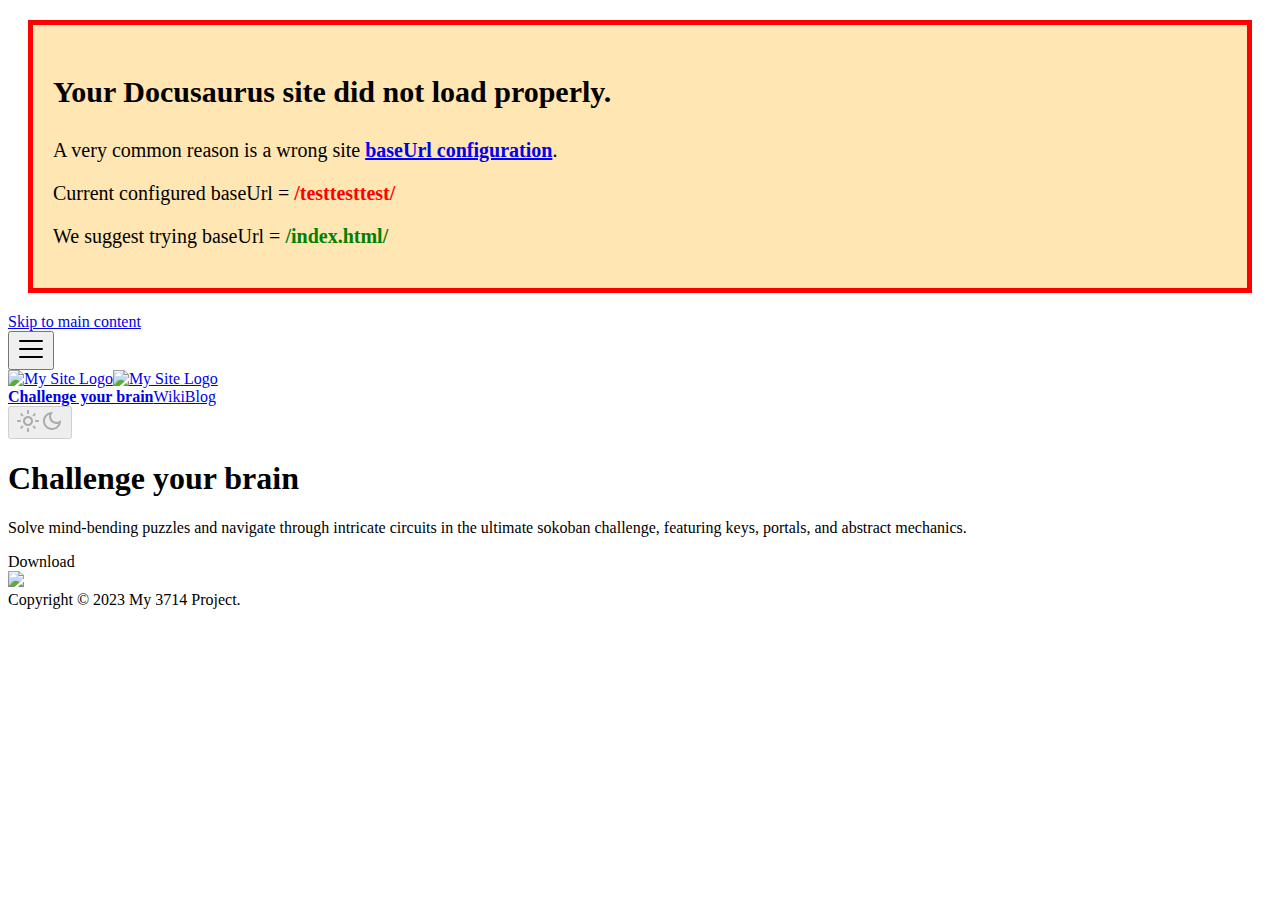
==== commit 9e7cd03c: "init2" ====
--- a/index.html
+++ b/index.html
@@ -3,15 +3,15 @@
 <head>
 <meta charset="UTF-8">
 <meta name="generator" content="Docusaurus v2.3.1">
-<title data-rh="true">Home | Challenge your brain</title><meta data-rh="true" name="viewport" content="width=device-width,initial-scale=1"><meta data-rh="true" name="twitter:card" content="summary_large_image"><meta data-rh="true" property="og:image" content="https://your-docusaurus-test-site.com/img/docusaurus-social-card.jpg"><meta data-rh="true" name="twitter:image" content="https://your-docusaurus-test-site.com/img/docusaurus-social-card.jpg"><meta data-rh="true" property="og:url" content="https://your-docusaurus-test-site.com/"><meta data-rh="true" name="docusaurus_locale" content="en"><meta data-rh="true" name="docusaurus_tag" content="default"><meta data-rh="true" name="docsearch:language" content="en"><meta data-rh="true" name="docsearch:docusaurus_tag" content="default"><meta data-rh="true" property="og:title" content="Home | Challenge your brain"><meta data-rh="true" name="description" content="Description will go into a meta tag in &lt;head /&gt;"><meta data-rh="true" property="og:description" content="Description will go into a meta tag in &lt;head /&gt;"><link data-rh="true" rel="icon" href="/img/logo.svg"><link data-rh="true" rel="canonical" href="https://your-docusaurus-test-site.com/"><link data-rh="true" rel="alternate" href="https://your-docusaurus-test-site.com/" hreflang="en"><link data-rh="true" rel="alternate" href="https://your-docusaurus-test-site.com/" hreflang="x-default"><script data-rh="true">function maybeInsertBanner(){window.__DOCUSAURUS_INSERT_BASEURL_BANNER&&insertBanner()}function insertBanner(){var n=document.getElementById("docusaurus-base-url-issue-banner-container");if(n){n.innerHTML='\n<div id="docusaurus-base-url-issue-banner" style="border: thick solid red; background-color: rgb(255, 230, 179); margin: 20px; padding: 20px; font-size: 20px;">\n   <p style="font-weight: bold; font-size: 30px;">Your Docusaurus site did not load properly.</p>\n   <p>A very common reason is a wrong site <a href="https://docusaurus.io/docs/docusaurus.config.js/#baseurl" style="font-weight: bold;">baseUrl configuration</a>.</p>\n   <p>Current configured baseUrl = <span style="font-weight: bold; color: red;">/</span>  (default value)</p>\n   <p>We suggest trying baseUrl = <span id="docusaurus-base-url-issue-banner-suggestion-container" style="font-weight: bold; color: green;"></span></p>\n</div>\n';var e=document.getElementById("docusaurus-base-url-issue-banner-suggestion-container"),s=window.location.pathname,r="/"===s.substr(-1)?s:s+"/";e.innerHTML=r}}window.__DOCUSAURUS_INSERT_BASEURL_BANNER=!0,document.addEventListener("DOMContentLoaded",maybeInsertBanner)</script><link rel="alternate" type="application/rss+xml" href="/blog/rss.xml" title="Challenge your brain RSS Feed">
-<link rel="alternate" type="application/atom+xml" href="/blog/atom.xml" title="Challenge your brain Atom Feed"><link rel="stylesheet" href="/assets/css/styles.aef42e39.css">
-<link rel="preload" href="/assets/js/runtime~main.02da9498.js" as="script">
-<link rel="preload" href="/assets/js/main.abb1dfb3.js" as="script">
+<title data-rh="true">Home | Challenge your brain</title><meta data-rh="true" name="viewport" content="width=device-width,initial-scale=1"><meta data-rh="true" name="twitter:card" content="summary_large_image"><meta data-rh="true" property="og:image" content="https://your-docusaurus-test-site.com/testtesttest/img/docusaurus-social-card.jpg"><meta data-rh="true" name="twitter:image" content="https://your-docusaurus-test-site.com/testtesttest/img/docusaurus-social-card.jpg"><meta data-rh="true" property="og:url" content="https://your-docusaurus-test-site.com/testtesttest/"><meta data-rh="true" name="docusaurus_locale" content="en"><meta data-rh="true" name="docusaurus_tag" content="default"><meta data-rh="true" name="docsearch:language" content="en"><meta data-rh="true" name="docsearch:docusaurus_tag" content="default"><meta data-rh="true" property="og:title" content="Home | Challenge your brain"><meta data-rh="true" name="description" content="Description will go into a meta tag in &lt;head /&gt;"><meta data-rh="true" property="og:description" content="Description will go into a meta tag in &lt;head /&gt;"><link data-rh="true" rel="icon" href="/testtesttest/img/logo.svg"><link data-rh="true" rel="canonical" href="https://your-docusaurus-test-site.com/testtesttest/"><link data-rh="true" rel="alternate" href="https://your-docusaurus-test-site.com/testtesttest/" hreflang="en"><link data-rh="true" rel="alternate" href="https://your-docusaurus-test-site.com/testtesttest/" hreflang="x-default"><script data-rh="true">function maybeInsertBanner(){window.__DOCUSAURUS_INSERT_BASEURL_BANNER&&insertBanner()}function insertBanner(){var n=document.getElementById("docusaurus-base-url-issue-banner-container");if(n){n.innerHTML='\n<div id="docusaurus-base-url-issue-banner" style="border: thick solid red; background-color: rgb(255, 230, 179); margin: 20px; padding: 20px; font-size: 20px;">\n   <p style="font-weight: bold; font-size: 30px;">Your Docusaurus site did not load properly.</p>\n   <p>A very common reason is a wrong site <a href="https://docusaurus.io/docs/docusaurus.config.js/#baseurl" style="font-weight: bold;">baseUrl configuration</a>.</p>\n   <p>Current configured baseUrl = <span style="font-weight: bold; color: red;">/testtesttest/</span> </p>\n   <p>We suggest trying baseUrl = <span id="docusaurus-base-url-issue-banner-suggestion-container" style="font-weight: bold; color: green;"></span></p>\n</div>\n';var e=document.getElementById("docusaurus-base-url-issue-banner-suggestion-container"),s=window.location.pathname,r="/"===s.substr(-1)?s:s+"/";e.innerHTML=r}}window.__DOCUSAURUS_INSERT_BASEURL_BANNER=!0,document.addEventListener("DOMContentLoaded",maybeInsertBanner)</script><link rel="alternate" type="application/rss+xml" href="/testtesttest/blog/rss.xml" title="Challenge your brain RSS Feed">
+<link rel="alternate" type="application/atom+xml" href="/testtesttest/blog/atom.xml" title="Challenge your brain Atom Feed"><link rel="stylesheet" href="/testtesttest/assets/css/styles.aef42e39.css">
+<link rel="preload" href="/testtesttest/assets/js/runtime~main.0af668ed.js" as="script">
+<link rel="preload" href="/testtesttest/assets/js/main.4b358b69.js" as="script">
 </head>
 <body class="navigation-with-keyboard">
 <script>!function(){function t(t){document.documentElement.setAttribute("data-theme",t)}var e=function(){var t=null;try{t=localStorage.getItem("theme")}catch(t){}return t}();t(null!==e?e:"light")}()</script><div id="__docusaurus">
-<div id="docusaurus-base-url-issue-banner-container"></div><div role="region" aria-label="Skip to main content"><a class="skipToContent_fXgn" href="#docusaurus_skipToContent_fallback">Skip to main content</a></div><nav aria-label="Main" class="navbar navbar--fixed-top"><div class="navbar__inner"><div class="navbar__items"><button aria-label="Toggle navigation bar" aria-expanded="false" class="navbar__toggle clean-btn" type="button"><svg width="30" height="30" viewBox="0 0 30 30" aria-hidden="true"><path stroke="currentColor" stroke-linecap="round" stroke-miterlimit="10" stroke-width="2" d="M4 7h22M4 15h22M4 23h22"></path></svg></button><a class="navbar__brand" href="/"><div class="navbar__logo"><img src="/img/logo.svg" alt="My Site Logo" class="themedImage_ToTc themedImage--light_HNdA"><img src="/img/logo.svg" alt="My Site Logo" class="themedImage_ToTc themedImage--dark_i4oU"></div><b class="navbar__title text--truncate">Challenge your brain</b></a><a class="navbar__item navbar__link" href="/wiki/introduction">Wiki</a><a class="navbar__item navbar__link" href="/blog">Blog</a></div><div class="navbar__items navbar__items--right"><div class="toggle_vylO colorModeToggle_DEke"><button class="clean-btn toggleButton_gllP toggleButtonDisabled_aARS" type="button" disabled="" title="Switch between dark and light mode (currently light mode)" aria-label="Switch between dark and light mode (currently light mode)" aria-live="polite"><svg viewBox="0 0 24 24" width="24" height="24" class="lightToggleIcon_pyhR"><path fill="currentColor" d="M12,9c1.65,0,3,1.35,3,3s-1.35,3-3,3s-3-1.35-3-3S10.35,9,12,9 M12,7c-2.76,0-5,2.24-5,5s2.24,5,5,5s5-2.24,5-5 S14.76,7,12,7L12,7z M2,13l2,0c0.55,0,1-0.45,1-1s-0.45-1-1-1l-2,0c-0.55,0-1,0.45-1,1S1.45,13,2,13z M20,13l2,0c0.55,0,1-0.45,1-1 s-0.45-1-1-1l-2,0c-0.55,0-1,0.45-1,1S19.45,13,20,13z M11,2v2c0,0.55,0.45,1,1,1s1-0.45,1-1V2c0-0.55-0.45-1-1-1S11,1.45,11,2z M11,20v2c0,0.55,0.45,1,1,1s1-0.45,1-1v-2c0-0.55-0.45-1-1-1C11.45,19,11,19.45,11,20z M5.99,4.58c-0.39-0.39-1.03-0.39-1.41,0 c-0.39,0.39-0.39,1.03,0,1.41l1.06,1.06c0.39,0.39,1.03,0.39,1.41,0s0.39-1.03,0-1.41L5.99,4.58z M18.36,16.95 c-0.39-0.39-1.03-0.39-1.41,0c-0.39,0.39-0.39,1.03,0,1.41l1.06,1.06c0.39,0.39,1.03,0.39,1.41,0c0.39-0.39,0.39-1.03,0-1.41 L18.36,16.95z M19.42,5.99c0.39-0.39,0.39-1.03,0-1.41c-0.39-0.39-1.03-0.39-1.41,0l-1.06,1.06c-0.39,0.39-0.39,1.03,0,1.41 s1.03,0.39,1.41,0L19.42,5.99z M7.05,18.36c0.39-0.39,0.39-1.03,0-1.41c-0.39-0.39-1.03-0.39-1.41,0l-1.06,1.06 c-0.39,0.39-0.39,1.03,0,1.41s1.03,0.39,1.41,0L7.05,18.36z"></path></svg><svg viewBox="0 0 24 24" width="24" height="24" class="darkToggleIcon_wfgR"><path fill="currentColor" d="M9.37,5.51C9.19,6.15,9.1,6.82,9.1,7.5c0,4.08,3.32,7.4,7.4,7.4c0.68,0,1.35-0.09,1.99-0.27C17.45,17.19,14.93,19,12,19 c-3.86,0-7-3.14-7-7C5,9.07,6.81,6.55,9.37,5.51z M12,3c-4.97,0-9,4.03-9,9s4.03,9,9,9s9-4.03,9-9c0-0.46-0.04-0.92-0.1-1.36 c-0.98,1.37-2.58,2.26-4.4,2.26c-2.98,0-5.4-2.42-5.4-5.4c0-1.81,0.89-3.42,2.26-4.4C12.92,3.04,12.46,3,12,3L12,3z"></path></svg></button></div><div class="searchBox_ZlJk"></div></div></div><div role="presentation" class="navbar-sidebar__backdrop"></div></nav><div id="docusaurus_skipToContent_fallback" class="main-wrapper mainWrapper_z2l0"><header class="hero hero--primary"><div class="container"><h1 class="hero__title">Challenge your brain</h1><p class="hero__subtitle">Solve mind-bending puzzles and navigate through intricate circuits in the ultimate sokoban challenge, featuring keys, portals, and abstract mechanics.</p><div><a class="button button--secondary button--lg">Download</a></div></div></header><main><section class="features_t9lD"><div class="container"><div class="row"><img src="/assets/images/a-f8ef5620b0c24caef49e44f3ff81d7fb.png"></div></div></section></main></div><footer class="footer footer--dark"><div class="container container-fluid"><div class="footer__bottom text--center"><div class="footer__copyright">Copyright © 2023 My 3714 Project.</div></div></div></footer></div>
-<script src="/assets/js/runtime~main.02da9498.js"></script>
-<script src="/assets/js/main.abb1dfb3.js"></script>
+<div id="docusaurus-base-url-issue-banner-container"></div><div role="region" aria-label="Skip to main content"><a class="skipToContent_fXgn" href="#docusaurus_skipToContent_fallback">Skip to main content</a></div><nav aria-label="Main" class="navbar navbar--fixed-top"><div class="navbar__inner"><div class="navbar__items"><button aria-label="Toggle navigation bar" aria-expanded="false" class="navbar__toggle clean-btn" type="button"><svg width="30" height="30" viewBox="0 0 30 30" aria-hidden="true"><path stroke="currentColor" stroke-linecap="round" stroke-miterlimit="10" stroke-width="2" d="M4 7h22M4 15h22M4 23h22"></path></svg></button><a class="navbar__brand" href="/testtesttest/"><div class="navbar__logo"><img src="/testtesttest/img/logo.svg" alt="My Site Logo" class="themedImage_ToTc themedImage--light_HNdA"><img src="/testtesttest/img/logo.svg" alt="My Site Logo" class="themedImage_ToTc themedImage--dark_i4oU"></div><b class="navbar__title text--truncate">Challenge your brain</b></a><a class="navbar__item navbar__link" href="/testtesttest/wiki/introduction">Wiki</a><a class="navbar__item navbar__link" href="/testtesttest/blog">Blog</a></div><div class="navbar__items navbar__items--right"><div class="toggle_vylO colorModeToggle_DEke"><button class="clean-btn toggleButton_gllP toggleButtonDisabled_aARS" type="button" disabled="" title="Switch between dark and light mode (currently light mode)" aria-label="Switch between dark and light mode (currently light mode)" aria-live="polite"><svg viewBox="0 0 24 24" width="24" height="24" class="lightToggleIcon_pyhR"><path fill="currentColor" d="M12,9c1.65,0,3,1.35,3,3s-1.35,3-3,3s-3-1.35-3-3S10.35,9,12,9 M12,7c-2.76,0-5,2.24-5,5s2.24,5,5,5s5-2.24,5-5 S14.76,7,12,7L12,7z M2,13l2,0c0.55,0,1-0.45,1-1s-0.45-1-1-1l-2,0c-0.55,0-1,0.45-1,1S1.45,13,2,13z M20,13l2,0c0.55,0,1-0.45,1-1 s-0.45-1-1-1l-2,0c-0.55,0-1,0.45-1,1S19.45,13,20,13z M11,2v2c0,0.55,0.45,1,1,1s1-0.45,1-1V2c0-0.55-0.45-1-1-1S11,1.45,11,2z M11,20v2c0,0.55,0.45,1,1,1s1-0.45,1-1v-2c0-0.55-0.45-1-1-1C11.45,19,11,19.45,11,20z M5.99,4.58c-0.39-0.39-1.03-0.39-1.41,0 c-0.39,0.39-0.39,1.03,0,1.41l1.06,1.06c0.39,0.39,1.03,0.39,1.41,0s0.39-1.03,0-1.41L5.99,4.58z M18.36,16.95 c-0.39-0.39-1.03-0.39-1.41,0c-0.39,0.39-0.39,1.03,0,1.41l1.06,1.06c0.39,0.39,1.03,0.39,1.41,0c0.39-0.39,0.39-1.03,0-1.41 L18.36,16.95z M19.42,5.99c0.39-0.39,0.39-1.03,0-1.41c-0.39-0.39-1.03-0.39-1.41,0l-1.06,1.06c-0.39,0.39-0.39,1.03,0,1.41 s1.03,0.39,1.41,0L19.42,5.99z M7.05,18.36c0.39-0.39,0.39-1.03,0-1.41c-0.39-0.39-1.03-0.39-1.41,0l-1.06,1.06 c-0.39,0.39-0.39,1.03,0,1.41s1.03,0.39,1.41,0L7.05,18.36z"></path></svg><svg viewBox="0 0 24 24" width="24" height="24" class="darkToggleIcon_wfgR"><path fill="currentColor" d="M9.37,5.51C9.19,6.15,9.1,6.82,9.1,7.5c0,4.08,3.32,7.4,7.4,7.4c0.68,0,1.35-0.09,1.99-0.27C17.45,17.19,14.93,19,12,19 c-3.86,0-7-3.14-7-7C5,9.07,6.81,6.55,9.37,5.51z M12,3c-4.97,0-9,4.03-9,9s4.03,9,9,9s9-4.03,9-9c0-0.46-0.04-0.92-0.1-1.36 c-0.98,1.37-2.58,2.26-4.4,2.26c-2.98,0-5.4-2.42-5.4-5.4c0-1.81,0.89-3.42,2.26-4.4C12.92,3.04,12.46,3,12,3L12,3z"></path></svg></button></div><div class="searchBox_ZlJk"></div></div></div><div role="presentation" class="navbar-sidebar__backdrop"></div></nav><div id="docusaurus_skipToContent_fallback" class="main-wrapper mainWrapper_z2l0"><header class="hero hero--primary"><div class="container"><h1 class="hero__title">Challenge your brain</h1><p class="hero__subtitle">Solve mind-bending puzzles and navigate through intricate circuits in the ultimate sokoban challenge, featuring keys, portals, and abstract mechanics.</p><div><a class="button button--secondary button--lg">Download</a></div></div></header><main><section class="features_t9lD"><div class="container"><div class="row"><img src="/testtesttest/assets/images/a-f8ef5620b0c24caef49e44f3ff81d7fb.png"></div></div></section></main></div><footer class="footer footer--dark"><div class="container container-fluid"><div class="footer__bottom text--center"><div class="footer__copyright">Copyright © 2023 My 3714 Project.</div></div></div></footer></div>
+<script src="/testtesttest/assets/js/runtime~main.0af668ed.js"></script>
+<script src="/testtesttest/assets/js/main.4b358b69.js"></script>
 </body>
 </html>